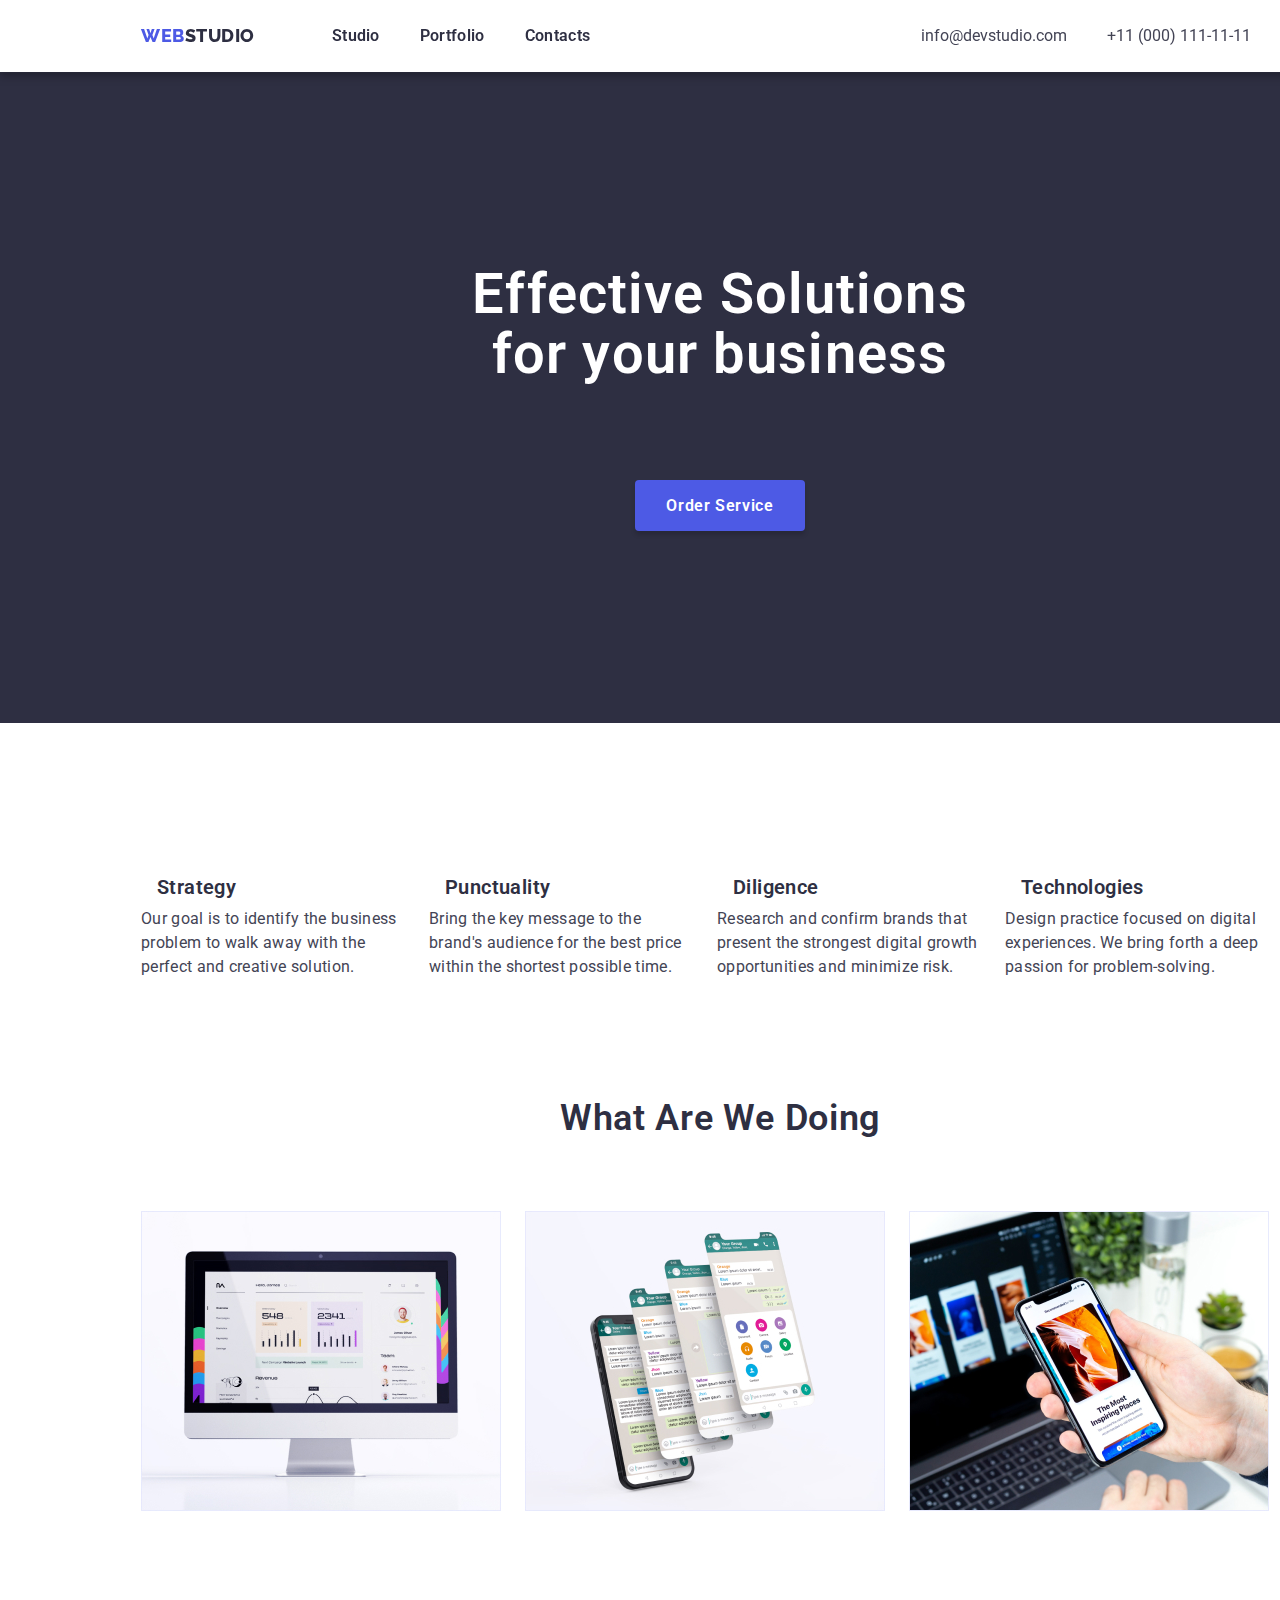
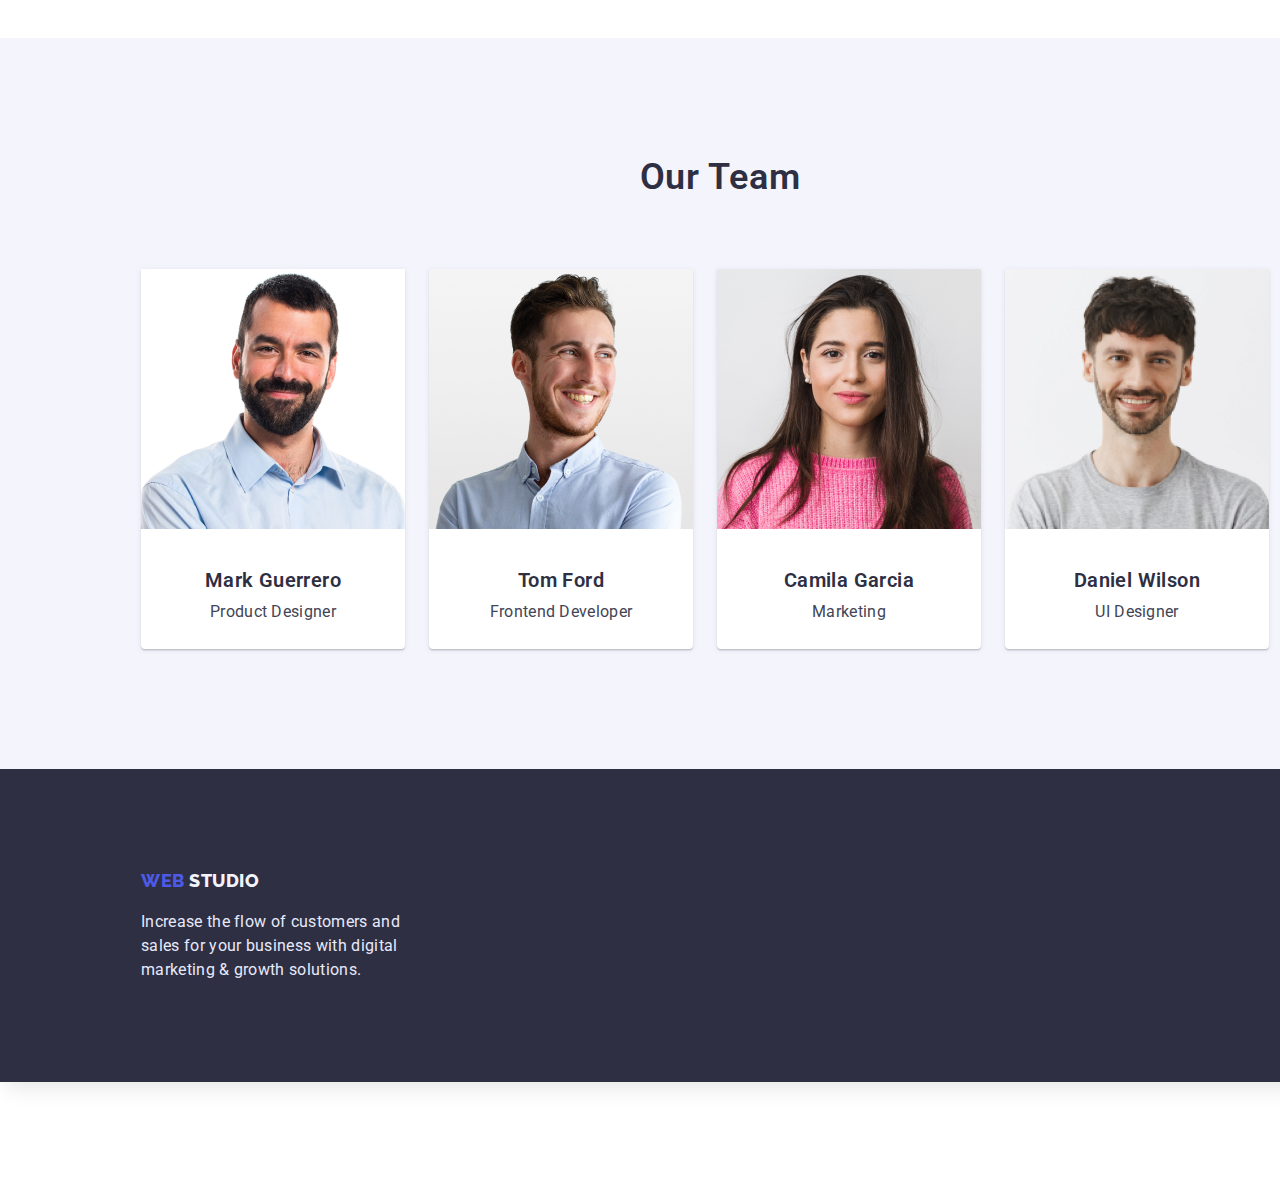
==== index.html @ 0758179d "s - S" ====
<!DOCTYPE html>
<html lang="en">
  <head>
    <meta charset="UTF-8">
    <meta http-equiv="X-UA-Compatible" content="IE=edge">
    <meta name="viewport" content="width=device-width, initial-scale=1.0">
    <title>goit-markup-hw-02</title>
    <link rel="preconnect" href="https://fonts.googleapis.com">
    <link rel="preconnect" href="https://fonts.gstatic.com" crossorigin>
    <link href="https://fonts.googleapis.com/css2?family=Raleway:wght@800&family=Roboto:wght@400;500;700;900&display=swap" rel="stylesheet">
    <link rel="stylesheet" href="https://cdnjs.cloudflare.com/ajax/libs/modern-normalize/1.0.0/modern-normalize.min.css">
    <link rel="stylesheet" href="./css/styles.css">
  </head>
  <body class="body">

   
    <!-- header -->

    <header class="header-main">
      <div class="conteiner main-nav"> 
      <nav class="nav">
        <a href="/" class="logo"><span class="web">WEB</span>STUDIO</a>

        <ul class="site">
          <li class="item"><a href="./index.html" class="link">Studio</a></li>

          <li class="item"><a href="./portfolio.html" class="link">Portfolio</a></li>

          <li class="item"><a href="" class="link">Contacts</a></li>
        </ul>
      </nav>

      <ul class="mail">
        <li class="item"><a href="mailto:" class="address">info@devstudio.com</a></li>

        <li class="item"><a href="tel:" class="address">+11 (000) 111-11-11</a></li>
      </ul>
      </div>
    </header>

      <!-- block hero -->
      
    <main class="main">

      <section class="header-title">
          <h1 class="main header">
            Effective Solutions <br>
            for your business
          </h1>

          <!-- button -->

          <button type="button" class="button primary"><span class="order">Order Service</span> </button>
        
      </section>
      
      <!--description -->
      
      <section class="description">
      <div class="conteiner">
        <!-- hide-title -->
        <h2 class="hide">Hiden title</h2>

        <ul class="description-ul">
          <li class="description-title">
            <h3 class="description-header">Strategy</h3>
            <p class="description-text">
              Our goal is to identify the business problem to walk away with the
              perfect and creative solution.
            </p>
          </li>

          <li class="description-title">
            <h3 class="description-header">Punctuality</h3>
            <p class="description-text">
              Bring the key message to the brand's audience for the best price
              within the shortest possible time.
            </p>
          </li>
          <li class="description-title">
            <h3 class="description-header">Diligence</h3>
            <p class="description-text">
              Research and confirm brands that present the strongest digital
              growth opportunities and minimize risk.
            </p>
          </li>
          <li class="description-title">
            <h3 class="description-header">Technologies</h3>
            <p class="description-text">
              Design practice focused on digital experiences. We bring forth a
              deep passion for problem-solving.
            </p>
          </li>
        </ul>
      </div>
      </section>
      
      <!-- images -->

      <section class="images">
        <div class="conteiner">
        <h2 class="images-header">What Are We Doing</h2>
        <ul class="images-foto">
          <li class="images-first">
            <img src="./images/image1.jpg" alt="computer" width="360">
          </li>

          <li class="images-first">
            <img src="./images/image2.jpg" alt="phone" width="360">
          </li>

          <li class="images-first">
            <img src="./images/image3.jpg" alt="phone in hand" width="360">
          </li>
        </ul>
      </div>
      </section>

      <!-- our team -->

      <section class="team">
        <div class="conteiner">
        <h2 class="team-header">Our Team</h2>
        <ul class="team-name">
          <li class="team-foto">
            
              <img src="./images/img.png" class="foto" alt="bearded man" width="264">

                <h3 class="team-header-name">Mark Guerrero</h3> 
                <p class="team-text-name">Product Designer</p>
          </li>

          <li class="team-foto">
            
            <img src="./images/img(1).png" class="foto" alt="smile man" width="264">

                <h3 class="team-header-name">Tom Ford </h3>
                <p class="team-text-name">Frontend Developer</p>
              
           </li>

          <li class="team-foto">
            
              <img src="./images/img(3)3.png" class="foto" alt="woman" width="264">
              
                <h3 class="team-header-name"> Camila Garcia </h3>
                <p class="team-text-name">Marketing</p>
              
          </li>

          <li class="team-foto">
            
              <img src="./images/img(2)4.png" class="foto" alt="unshaven man" width="264">
              
               <h3 class="team-header-name">Daniel Wilson</h3> 
                <p class="team-text-name">UI Designer</p> 
              
          </li>
        </ul>
      </div>
      </section>

    </main>

    <!-- footer -->

    <footer class="footer">
      <div class="conteiner">
      <div class="footerlogo">
      <a href="./index.html" class="logo"><span class="web">WEB</span> <span class="footer studio">STUDIO</span> </a>
      </div><p class="footer text">
        Increase the flow of customers and sales for your business with digital
        marketing &#38; growth solutions.
      </p>
    </div>
    </footer>
  </body>
</html>
---- css/styles.css ----
/* root */

:root {
    --primary-text-color:#434455;
    --title-text-color:#2E2F42;
    --second-text-color:#FFFFFF;
    --accent-color:#4D5AE5;
    --head-background-color:#E5E5E5;
    --other-background-color: #F4F4FD;}


html {box-sizing: border-box;}   

*, 
*::before, 
*::after {box-sizing: inherit;}

/* conteiner */
.conteiner {margin-left: auto;
            margin-right: auto;
            width: 1158px;}
/* body */

body {color:var(--primary-text-color);
      background-color:var(--second-text-color);
      font-family: 'Roboto', sans-serif; 
      font-style: normal;
      font-weight: 400;
      font-size: 16px;
      line-height: 24px;
      line-height: 1,5;

      margin: auto;
      position: relative;
      width: 1440px;

      box-shadow: 6px 6px 20px rgba(0, 0, 0, 0.1);
      justify-content: center;}

ul {list-style-type: none;
    padding: 0;
    margin: 0;}

/* header */
 
.header-main {border-width: 0, 0, 5px, 0;
              background: #FFFFFF;
              box-shadow: 0px 2px 1px rgba(46, 47, 66, 0.08),
              0px 1px 1px rgba(46, 47, 66, 0.16),
              0px 1px 6px rgba(46, 47, 66, 0.08);
              filter: drop-shadow(0px 4px 4px rgba(0, 0, 0, 0.25));}

.web {align-items: center;
      letter-spacing: 0.03em;
      text-transform: uppercase;    
      color:var(--accent-color);}
 .logo {font-family:'Raleway';
        font-style: normal;
        font-weight: 800;
        font-size: 18px;
        line-height: 24px;
        align-items: center;
        letter-spacing: 0.03em;
        text-transform: uppercase;
        text-decoration: none;
        color: var(--title-text-color);
       
        margin-top: 24px;
        margin-bottom: 24px;
        margin-right: 77px;}

.main-nav {display: flex;}

.nav {display: flex;
      margin-right: 331px;}

.site {display: flex;}

.site .item + .item {margin-left: 40px;}

.mail {display: flex;}

.mail .item + .item {margin-left: 40px;}

.mail .address {display: block;
                margin-top: 24px;
                margin-bottom: 24px;}

.nav .site .link {display: block;
                  margin-top: 24px;
                  margin-bottom: 24px;
                  font-weight: 600;
                  line-height: 24px;
                  color:var(--title-text-color);    
                  align-items: center;
                  letter-spacing: 0.02em;                  
                  text-decoration: none;}

.work {text-decoration: none;}

.nav .site .link:hover, .nav .site .link:focus {color:var(--accent-color);}  

.mail .address, .ul .style {color:var(--primary-text-color);
                            text-decoration: none;} 

.mail .address:hover  {color:var(--accent-color);}  

.mail .address:focus  {color:var(--accent-color);}    

/* block hero */

.header-title {background:var(--title-text-color);
               text-align: center; 
               margin-bottom: 120px;}

.main.header {margin-top: 0;
              margin-bottom: 48px;
              font-weight: 600;
              font-size: 56px;
              line-height: 60px;    
              letter-spacing: 0.02em;
              color:var(--second-text-color);
              padding-top: 192px;
              padding-bottom: 48px;}    


/* button */
 
button {color:var(--second-text-color); 
        background:var(--accent-color);    
        padding-left: 16px 32px;    
        font-weight: 600;
        line-height: 1.1;
        align-items: center; 
        letter-spacing: 0.04em;

        order: 0;
        flex-grow: 0;
        box-shadow: 0px 4px 4px rgba(0, 0, 0, 0.15);
        border-radius: 4px;
        border: 1px solid transparent;

        width: 170px;
        height: 51px;
        cursor: pointer;}

.button.primary {margin-bottom: 192px;}
 
.button.all {padding: 8px 16px;
             width: 69px;
             height: 48px;}

.button.web {padding: 8px 16px;
             width: 116px;
             height: 48px;}

.button.app {padding: 8px 16px;
             width: 78px;
             height: 48px;} 
        
.button.desing {padding: 8px 16px;
                width: 101px;
                height: 48px;} 
        
.button.marketing {padding: 8px 16px;
                   width: 126px;
                   height: 48px;}         

.button.primary {color: var(--second-text-color);background-color: var(--accent-color);}  

.button.secondary {color: var(--accent-color);background-color: var(--other-background-color);}

.button.primary:hover {background-color: var(--second-text-color); color: var(--accent-color);}  

.button.primary:focus {background-color: var(--second-text-color); color: var(--accent-color);}

.button.secondary:hover {color: var(--second-text-color); background-color: var(--accent-color); }

.button.secondary:focus {color: var(--second-text-color); background-color: var(--accent-color);  }   

.btn-list {display: flex; align-items: center; justify-content: center;}

.btn-list  {margin-top: 96px;
            margin-bottom: 72px;}

.btn-list .btn + .btn {margin-left: 24px;}

/* description */

.description-ul {margin-bottom: 120px;
                 display: flex;}  

.description-ul .description-title + .description-title {margin-left: 24px;} 

.description-title {width: 264px;}   

.description-header {font-weight: 600;
                     font-size: 20px;
                     line-height: 1.2;
                     letter-spacing: 0.02em;
                     color:var(--title-text-color);
                     margin-top: 32px;
                     margin-bottom: 8px;
                     margin-left: 16px;}

.style {margin-left: 16px;}                     

.description-text {color:var(--primary-text-color);
                   letter-spacing: 0.02em;
                   margin-top: 0;
                   margin-bottom: 0;}   
                 
/* images */

.images-header {font-weight: 600;
                font-size: 36px;
                line-height: 1.1;    
                letter-spacing: 0.02em;
                text-transform: capitalize;
                color:var(--title-text-color);
                text-align: center;

                margin-top: 0;
                margin-bottom: 72px;}

.images-foto {display: flex;
              margin-top: 0;
              margin-bottom: 120px;}

.images-foto .images-first + .images-first {margin-left: 24px;}

.work-images  {margin-top: 0;
               margin-bottom: 120px;
               display: flex;
               flex-wrap: wrap;}  

.list {background: #FFFFFF;
       border-bottom: 0.5px solid #F4F4FD;
       box-shadow:0px 2px 1px rgba(46, 47, 66, 0.08);

       margin-right: 24px;
       margin-bottom: 48px;
       width: 360px;}
        
/* our team */

.team {background:var(--other-background-color);}

.team-name {display: flex;}
          
.team-name .team-foto + .team-foto {margin-left: 24px;} 

.team-header {font-weight: 600;
              font-size: 36px;
              line-height: 1.1;    
              letter-spacing: 0.02em;
              text-transform: capitalize;
              color: var(--title-text-color);
              text-align: center;

              margin-top: 0;
              margin-bottom: 72px;
              padding-top: 120px;}

.team-foto {background: #FFFFFF;
            box-shadow: 0px 1px 6px rgba(46, 47, 66, 0.08), 
            0px 1px 1px rgba(46, 47, 66, 0.16), 
            0px 2px 1px rgba(46, 47, 66, 0.08);
            border-radius: 0px 0px 4px 4px;

            width: 264px;
            height: 380px;
            margin-bottom: 120px;}
        
.foto {margin-top: 0;
       margin-bottom: 32px;}    

.team-header-name {font-weight: 600;
                   font-size: 20px;  
                   letter-spacing: 0.02em;  
                   color:var(--title-text-color);
                   text-align: center;

                   margin-top: 0;
                   margin-bottom: 8px;}  
    
.team-text-name {color:var(--primary-text-color);
                 letter-spacing: 0.02em;
                 text-align: center;

                 margin-top: 0;
                 margin-bottom: 152px;}    

.description-header:hover, .description-header:focus {color: var(--accent-color);}

.style:hover, .style:focus {color: var(--accent-color);}                 

/* footer */

.footer {background: var(--title-text-color);}

.footer.studio {color: var(--other-background-color);}

.footer.text {color: #E7E9FC;
              letter-spacing: 0.02em;

              margin-top: 0;
              margin-bottom: 100px;
              padding-bottom: 100px;
              width: 264px;}

.footerlogo {padding-top: 100px;
             margin-bottom: 16px;}          

/* hiden title */

.hide {display: none;
       transition: all ease 0.8s;}
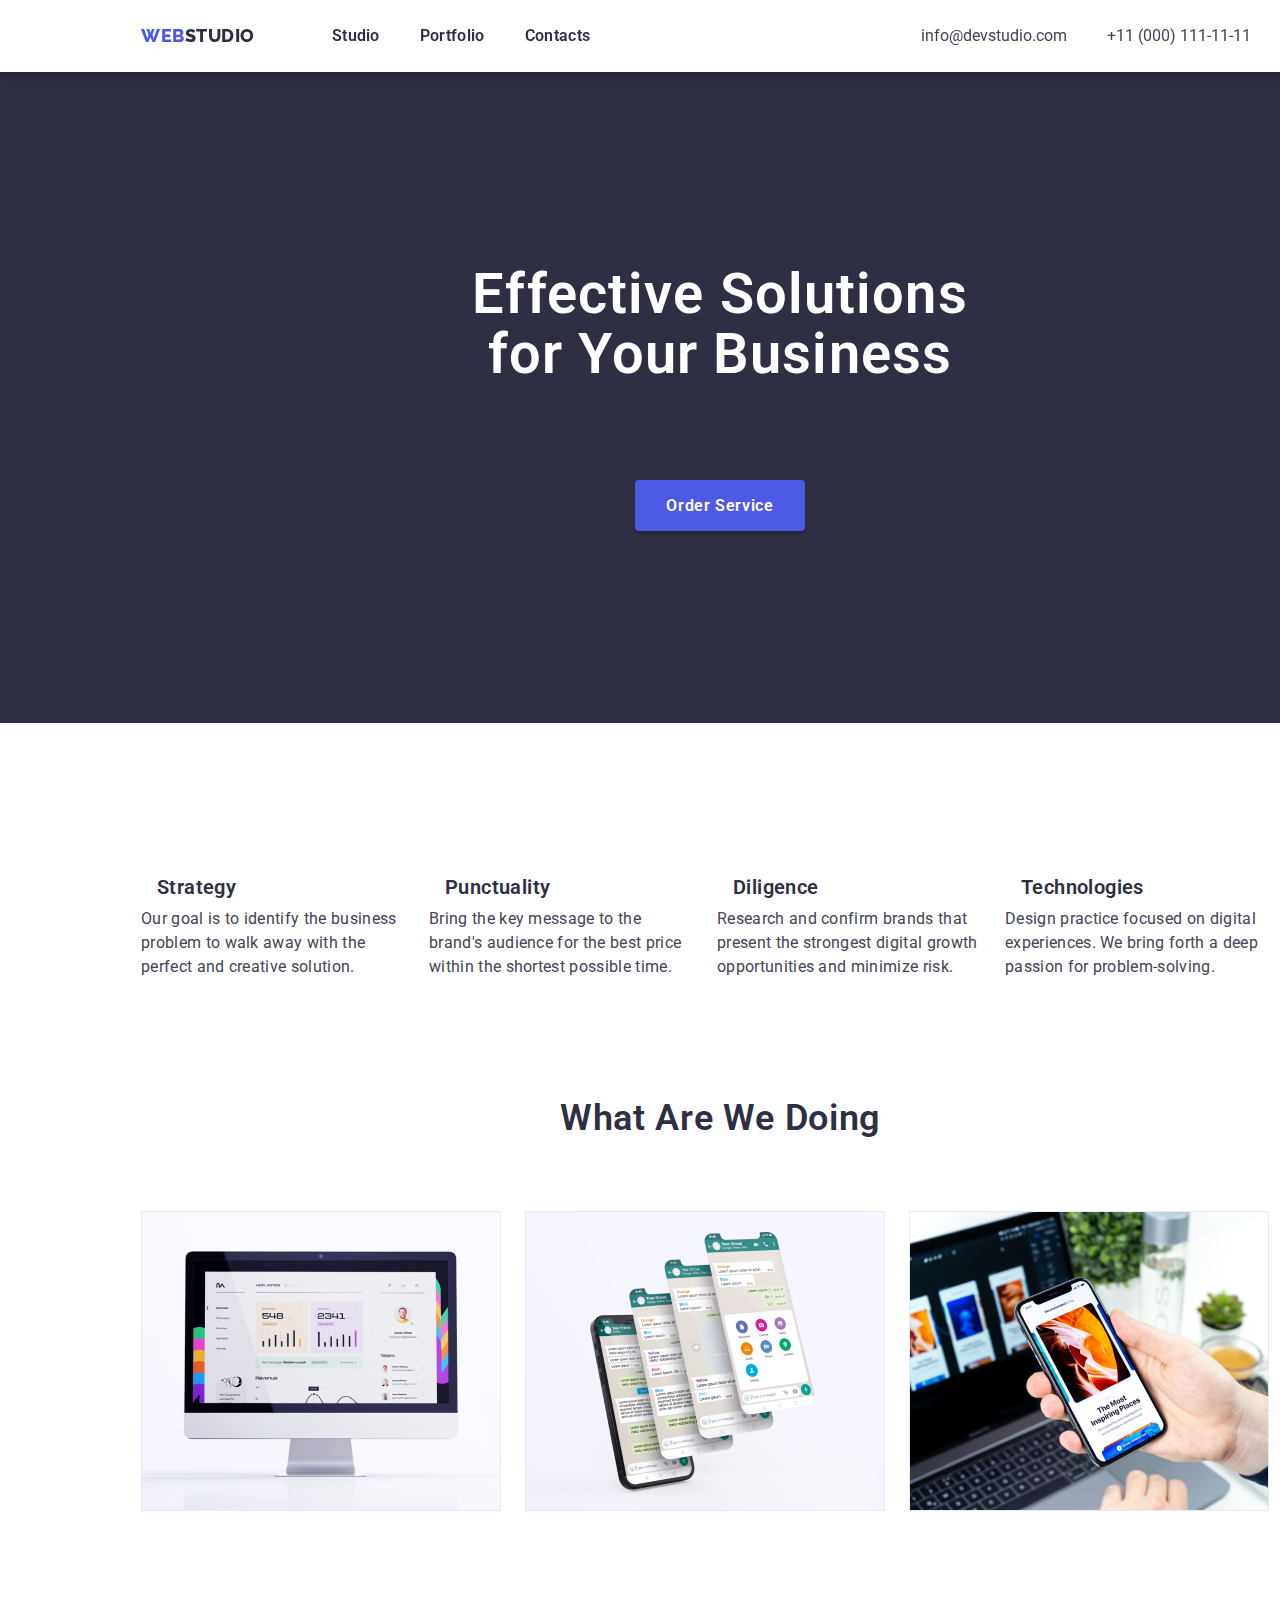
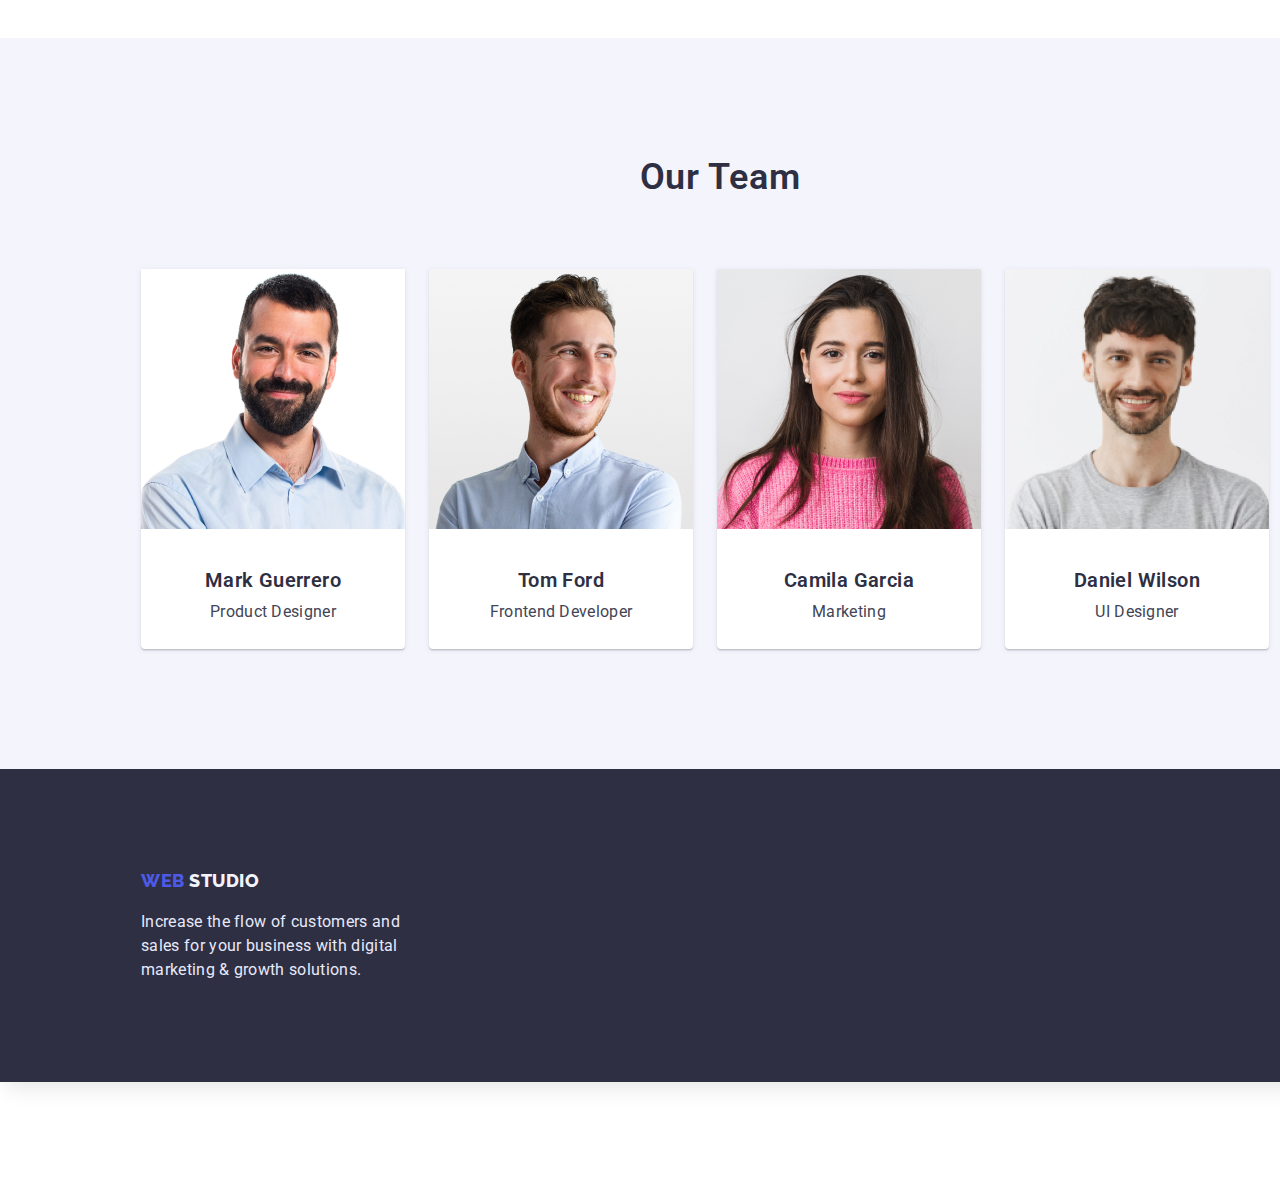
==== commit d7322596: "y - Y b - B" ====
--- a/index.html
+++ b/index.html
@@ -45,7 +45,7 @@
       <section class="header-title">
           <h1 class="main header">
             Effective Solutions <br>
-            for your business
+            for Your Business
           </h1>
 
           <!-- button -->
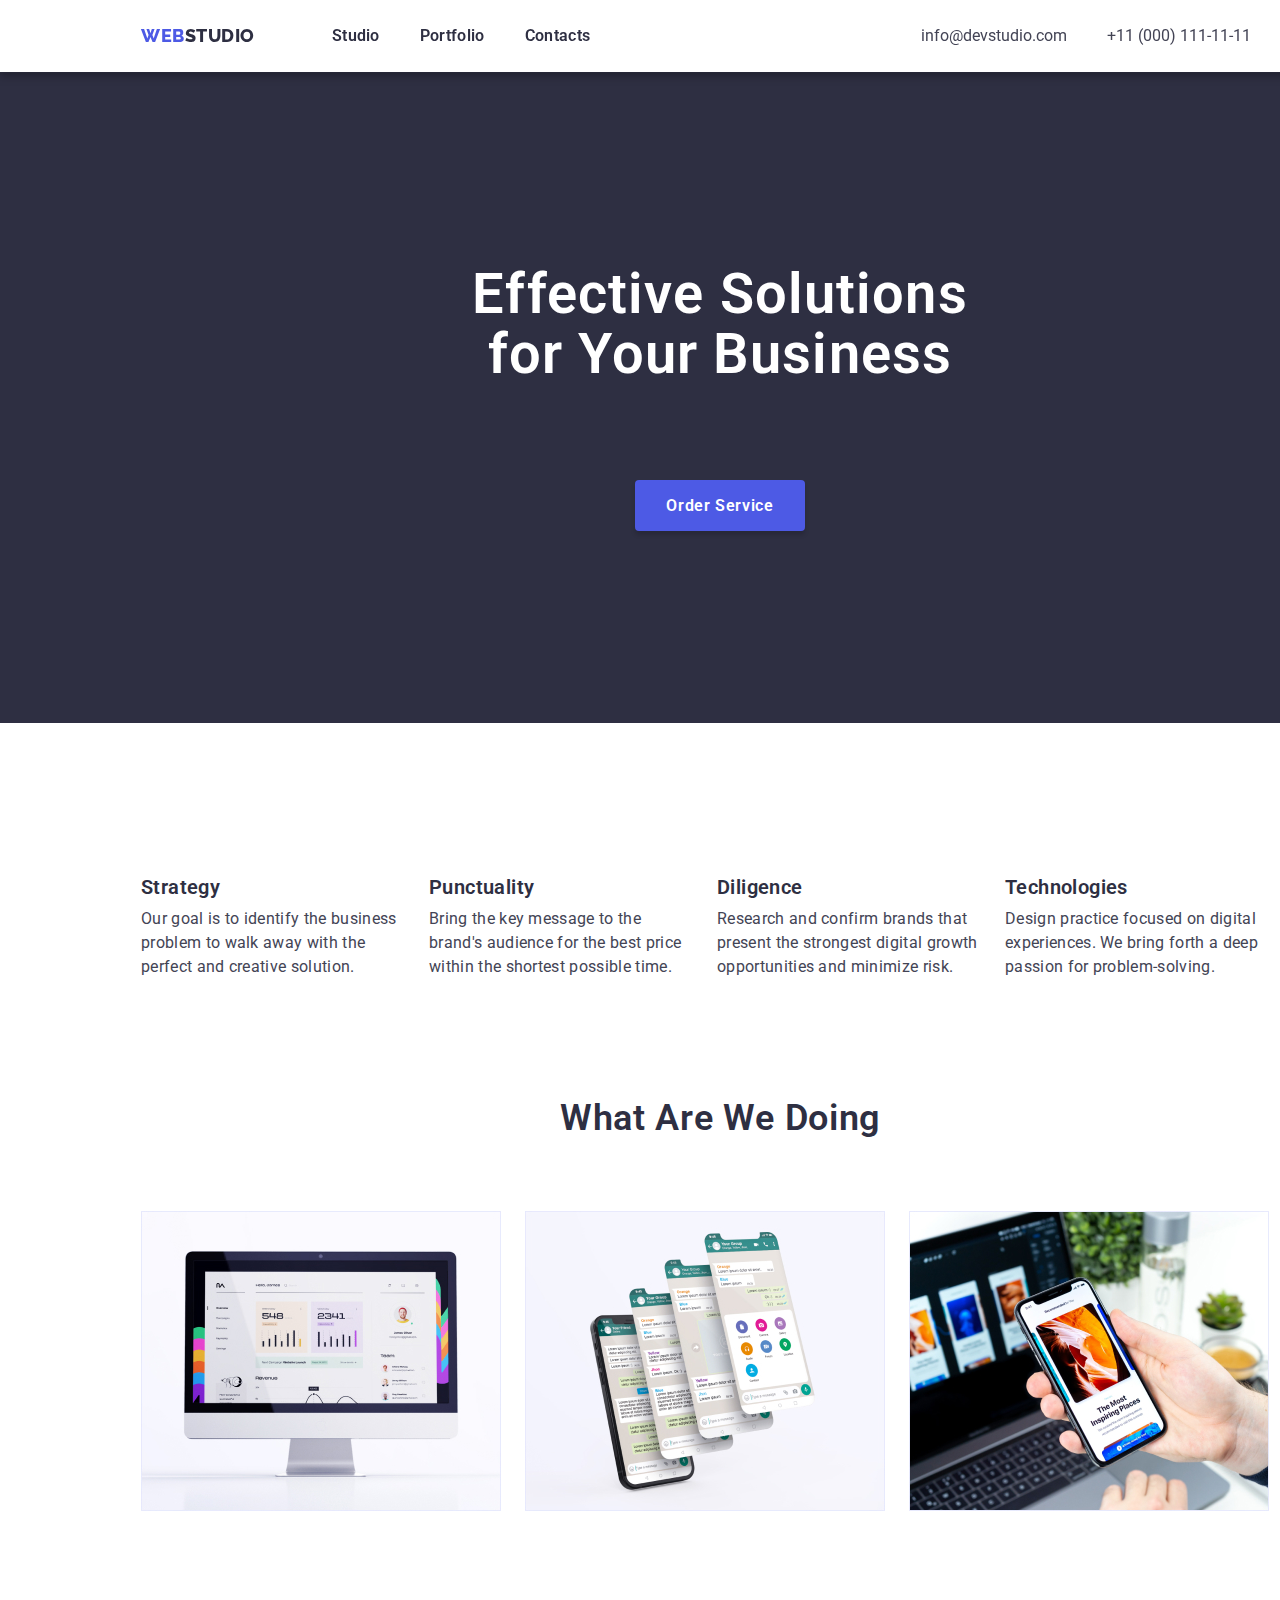
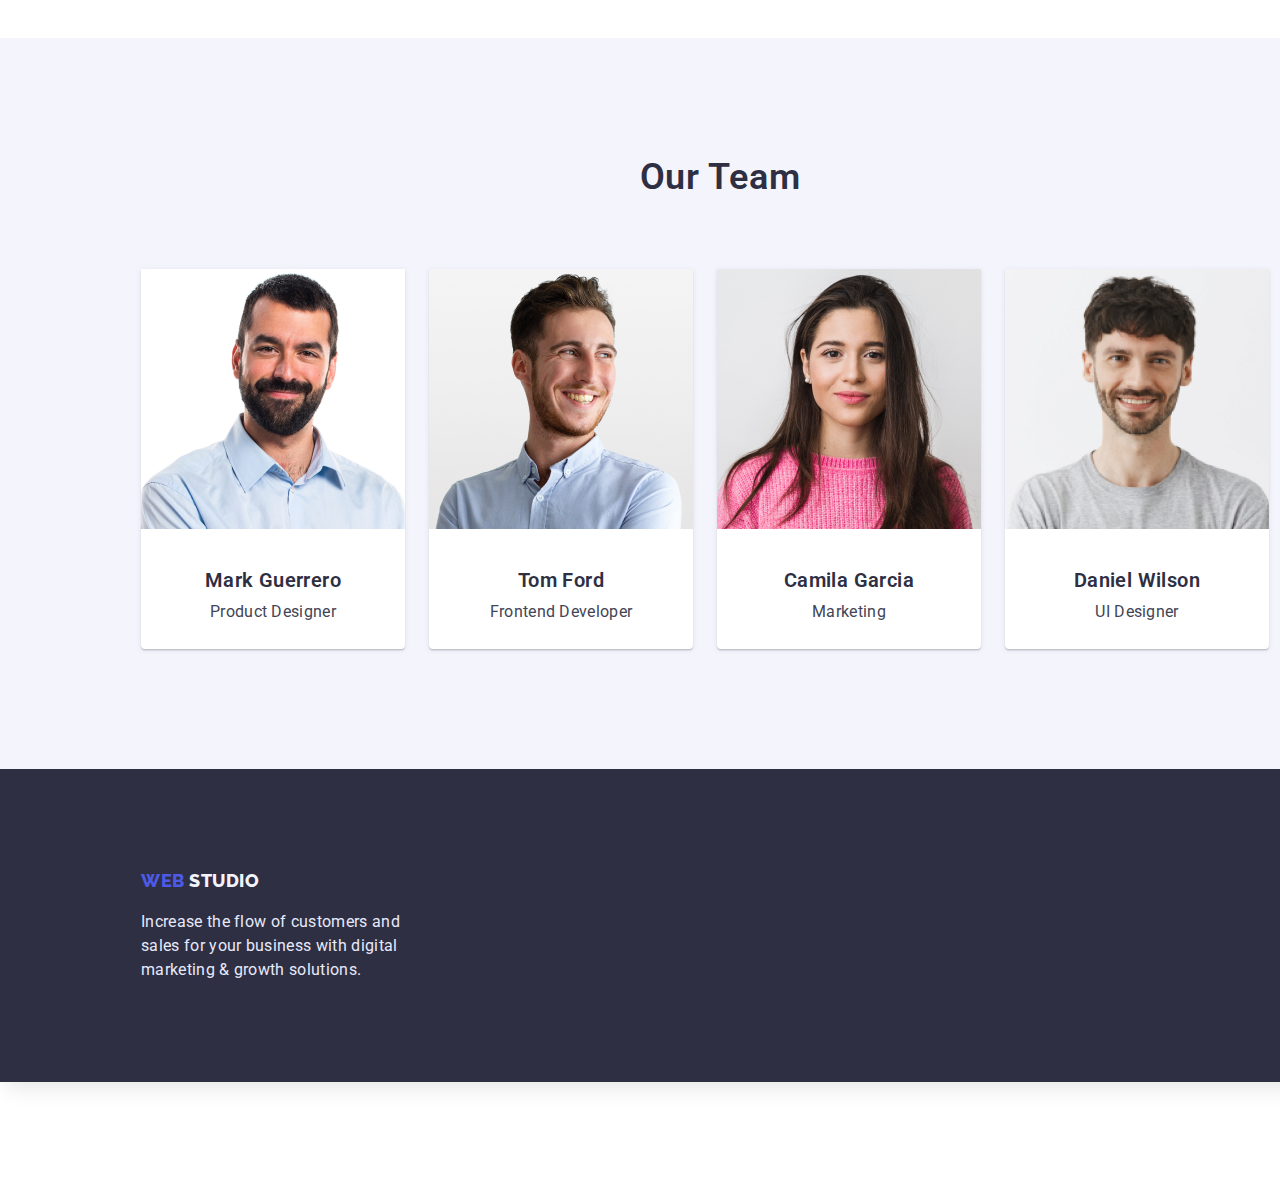
==== commit cc2bcd02: "web - link on index" ====
--- a/index.html
+++ b/index.html
@@ -19,7 +19,7 @@
     <header class="header-main">
       <div class="conteiner main-nav"> 
       <nav class="nav">
-        <a href="/" class="logo"><span class="web">WEB</span>STUDIO</a>
+        <a href="./index.html" class="logo"><span class="web">WEB</span>STUDIO</a>
 
         <ul class="site">
           <li class="item"><a href="./index.html" class="link">Studio</a></li>
--- a/css/styles.css
+++ b/css/styles.css
@@ -200,10 +200,25 @@
                      letter-spacing: 0.02em;
                      color:var(--title-text-color);
                      margin-top: 32px;
-                     margin-bottom: 8px;
-                     margin-left: 16px;}
-
-.style {margin-left: 16px;}                     
+                     margin-bottom: 8px;}
+
+.description-app  {font-weight: 600;
+                   font-size: 20px;
+                   line-height: 1.2;
+                   letter-spacing: 0.02em;
+                   color:var(--title-text-color);
+                   margin-top: 32px;
+                   margin-bottom: 8px;
+                   margin-left: 16px;}               
+
+.style {font-family: 'Roboto';
+        font-style: normal;
+        font-weight: 400;
+        font-size: 16px;
+        line-height: 24px;
+        letter-spacing: 0.02em;
+        color: #434455;
+        margin-left: 16px;}                     
 
 .description-text {color:var(--primary-text-color);
                    letter-spacing: 0.02em;
@@ -293,6 +308,8 @@
 
 .description-header:hover, .description-header:focus {color: var(--accent-color);}
 
+.description-app:hover, .description-app:focus {color: var(--accent-color);}
+
 .style:hover, .style:focus {color: var(--accent-color);}                 
 
 /* footer */
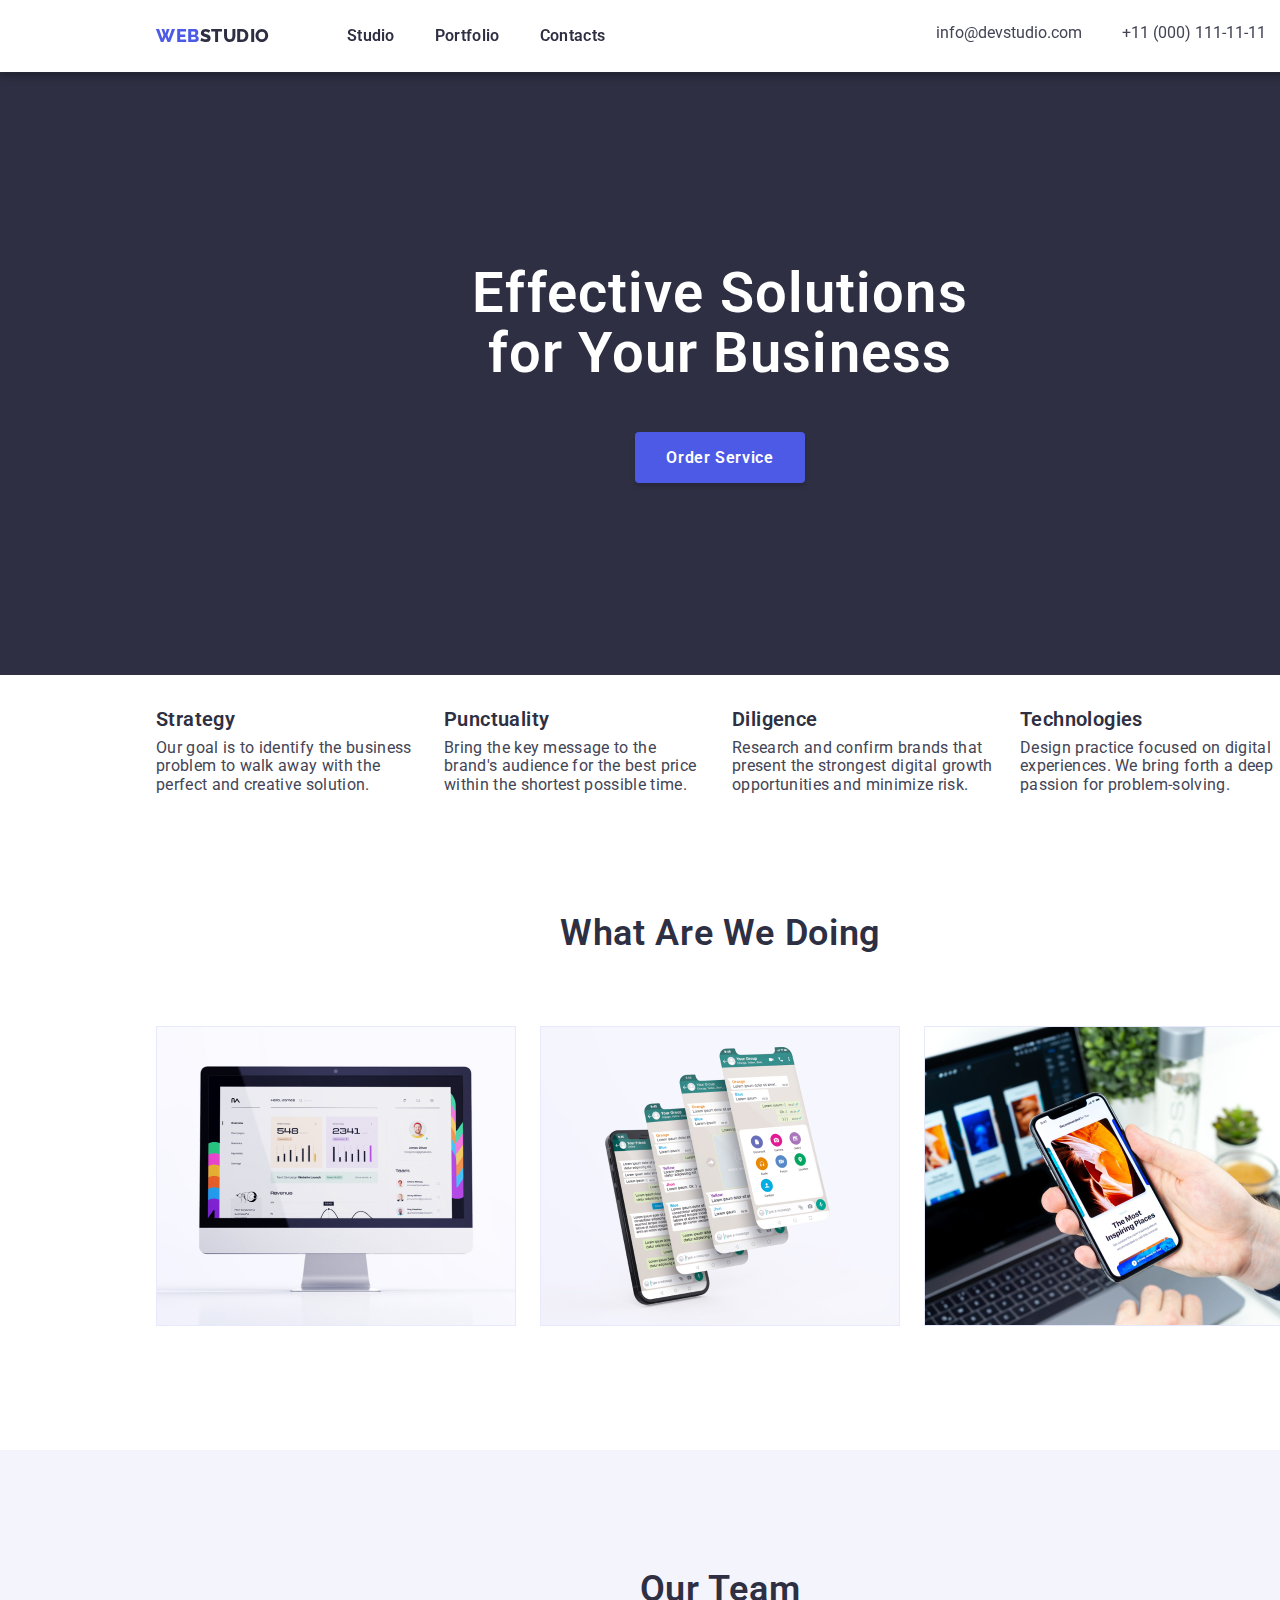
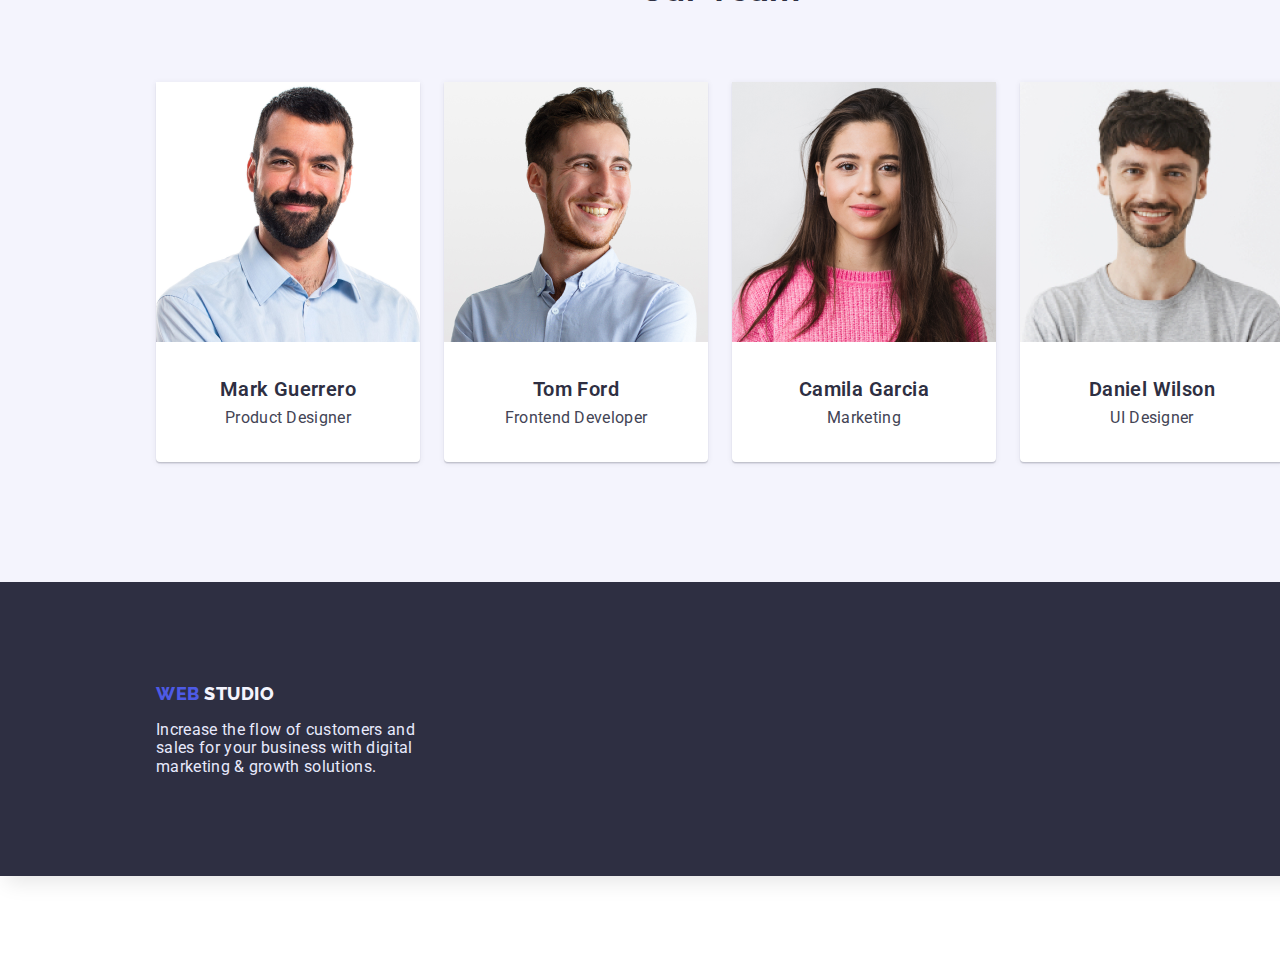
==== commit 8b458367: "Update block hero" ====
--- a/index.html
+++ b/index.html
@@ -43,10 +43,7 @@
     <main class="main">
 
       <section class="header-title">
-          <h1 class="main header">
-            Effective Solutions <br>
-            for Your Business
-          </h1>
+          <h1 class="main header">Effective Solutions for Your Business</h1>
 
           <!-- button -->
 
--- a/css/styles.css
+++ b/css/styles.css
@@ -15,10 +15,18 @@
 *::before, 
 *::after {box-sizing: inherit;}
 
+h1, h2, h3, h4, h5, h6, p {margin: 0;}
+
+ul {list-style-type: none;
+    padding: 0;
+    margin: 0;}
+
 /* conteiner */
-.conteiner {margin-left: auto;
-            margin-right: auto;
-            width: 1158px;}
+
+.conteiner {width: 1158px;
+            margin: 0 auto;
+            padding-left: 15px;
+            padding-right: 15px;}
 /* body */
 
 body {color:var(--primary-text-color);
@@ -27,7 +35,6 @@
       font-style: normal;
       font-weight: 400;
       font-size: 16px;
-      line-height: 24px;
       line-height: 1,5;
 
       margin: auto;
@@ -36,10 +43,6 @@
 
       box-shadow: 6px 6px 20px rgba(0, 0, 0, 0.1);
       justify-content: center;}
-
-ul {list-style-type: none;
-    padding: 0;
-    margin: 0;}
 
 /* header */
  
@@ -54,19 +57,19 @@
       letter-spacing: 0.03em;
       text-transform: uppercase;    
       color:var(--accent-color);}
- .logo {font-family:'Raleway';
-        font-style: normal;
+
+ .logo {font-family: 'Raleway' ;
         font-weight: 800;
         font-size: 18px;
-        line-height: 24px;
+        line-height: 1.3;
         align-items: center;
         letter-spacing: 0.03em;
         text-transform: uppercase;
         text-decoration: none;
         color: var(--title-text-color);
        
-        margin-top: 24px;
-        margin-bottom: 24px;
+        padding-top: 24px;
+        padding-bottom: 24px;
         margin-right: 77px;}
 
 .main-nav {display: flex;}
@@ -83,14 +86,14 @@
 .mail .item + .item {margin-left: 40px;}
 
 .mail .address {display: block;
-                margin-top: 24px;
-                margin-bottom: 24px;}
+                padding-top: 24px;
+                padding-bottom: 24px;}
 
 .nav .site .link {display: block;
-                  margin-top: 24px;
-                  margin-bottom: 24px;
+                  padding-top: 24px;
+                  padding-bottom: 24px;
                   font-weight: 600;
-                  line-height: 24px;
+                  line-height: 1.5;
                   color:var(--title-text-color);    
                   align-items: center;
                   letter-spacing: 0.02em;                  
@@ -111,22 +114,25 @@
 
 .header-title {background:var(--title-text-color);
                text-align: center; 
-               margin-bottom: 120px;}
+               padding-top: 192px;
+               padding-bottom: 192px;}
 
 .main.header {margin-top: 0;
               margin-bottom: 48px;
+              margin-right: auto;
+              margin-left: auto;
               font-weight: 600;
               font-size: 56px;
-              line-height: 60px;    
+              line-height: 1.07;    
               letter-spacing: 0.02em;
+              align-self: center;
               color:var(--second-text-color);
-              padding-top: 192px;
-              padding-bottom: 48px;}    
+              width: 500px;}    
 
 
 /* button */
- 
-button {color:var(--second-text-color); 
+
+.button {color:var(--second-text-color); 
         background:var(--accent-color);    
         padding-left: 16px 32px;    
         font-weight: 600;
@@ -142,10 +148,10 @@
 
         width: 170px;
         height: 51px;
-        cursor: pointer;}
-
-.button.primary {margin-bottom: 192px;}
- 
+        cursor: pointer;} 
+
+.button .primary {margin-bottom: 192px;}
+
 .button.all {padding: 8px 16px;
              width: 69px;
              height: 48px;}
@@ -211,11 +217,7 @@
                    margin-bottom: 8px;
                    margin-left: 16px;}               
 
-.style {font-family: 'Roboto';
-        font-style: normal;
-        font-weight: 400;
-        font-size: 16px;
-        line-height: 24px;
+.style {line-height: 1.5;
         letter-spacing: 0.02em;
         color: #434455;
         margin-left: 16px;}                     
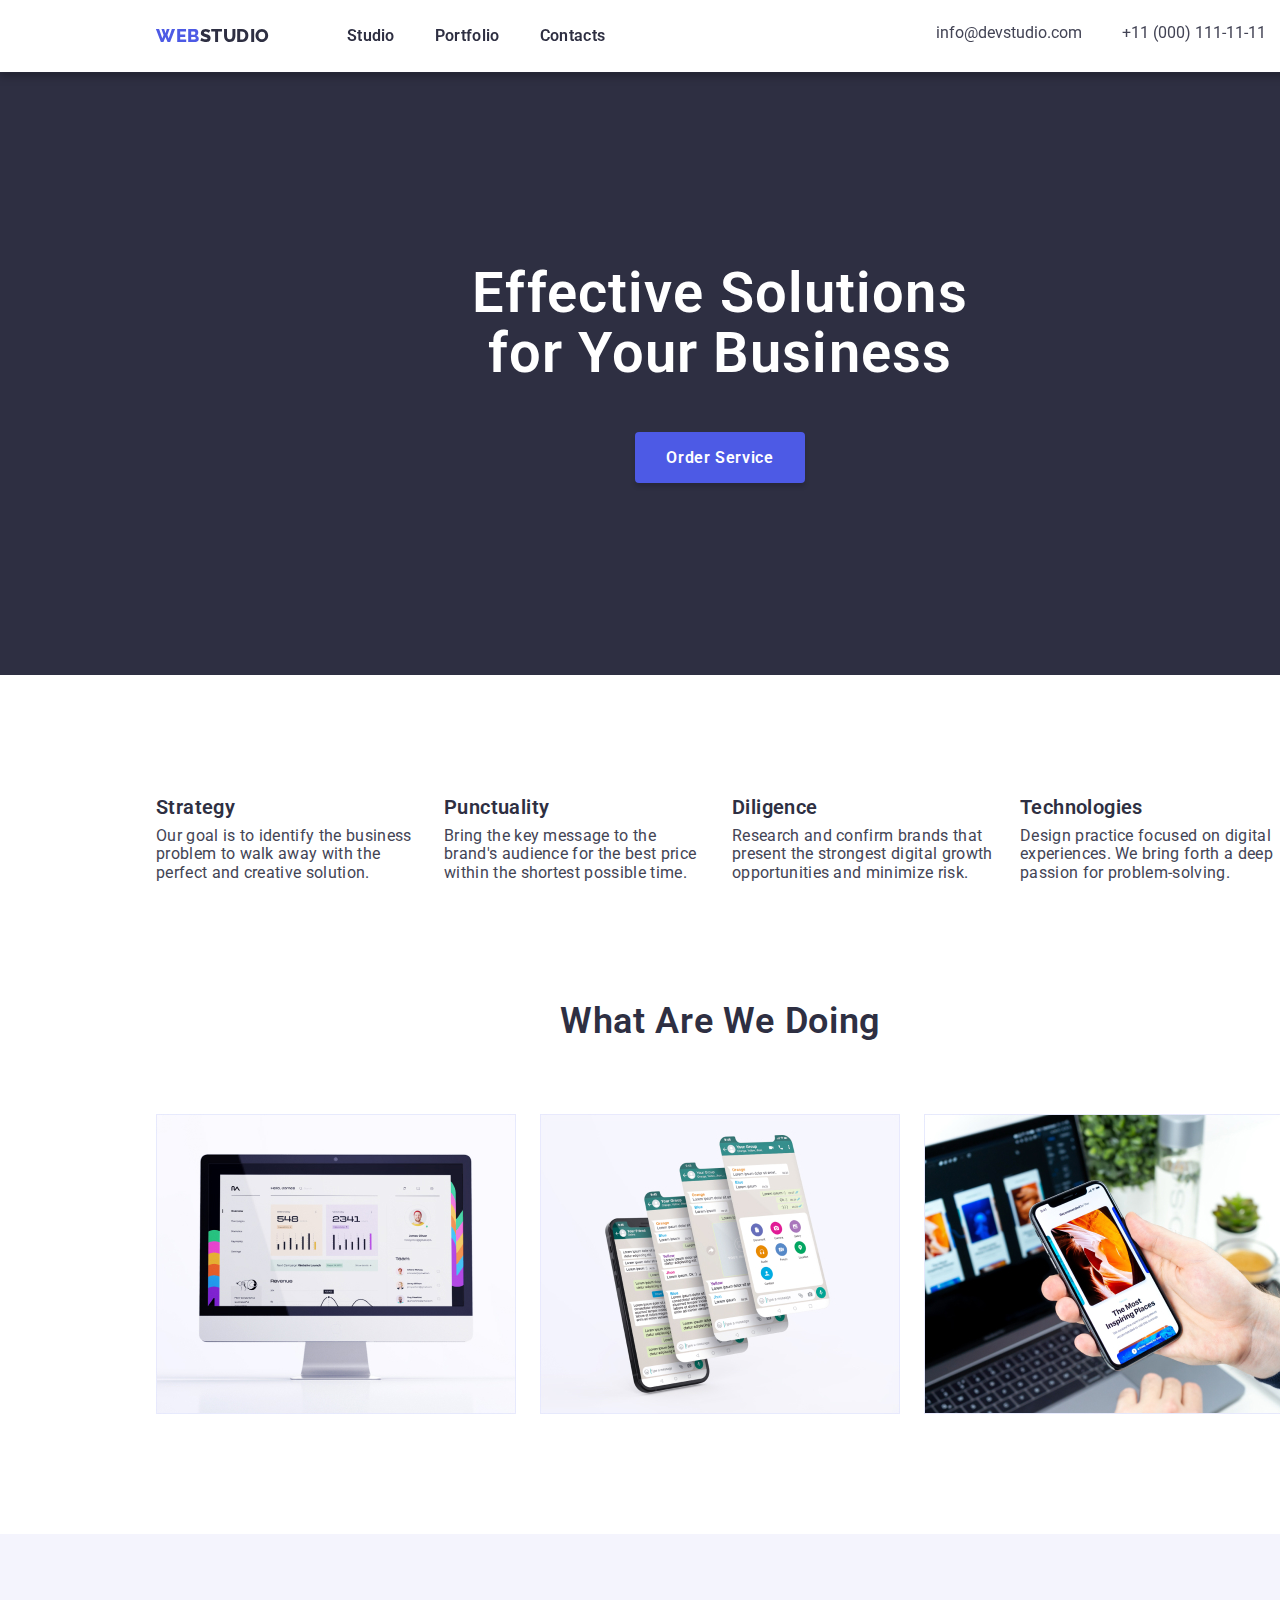
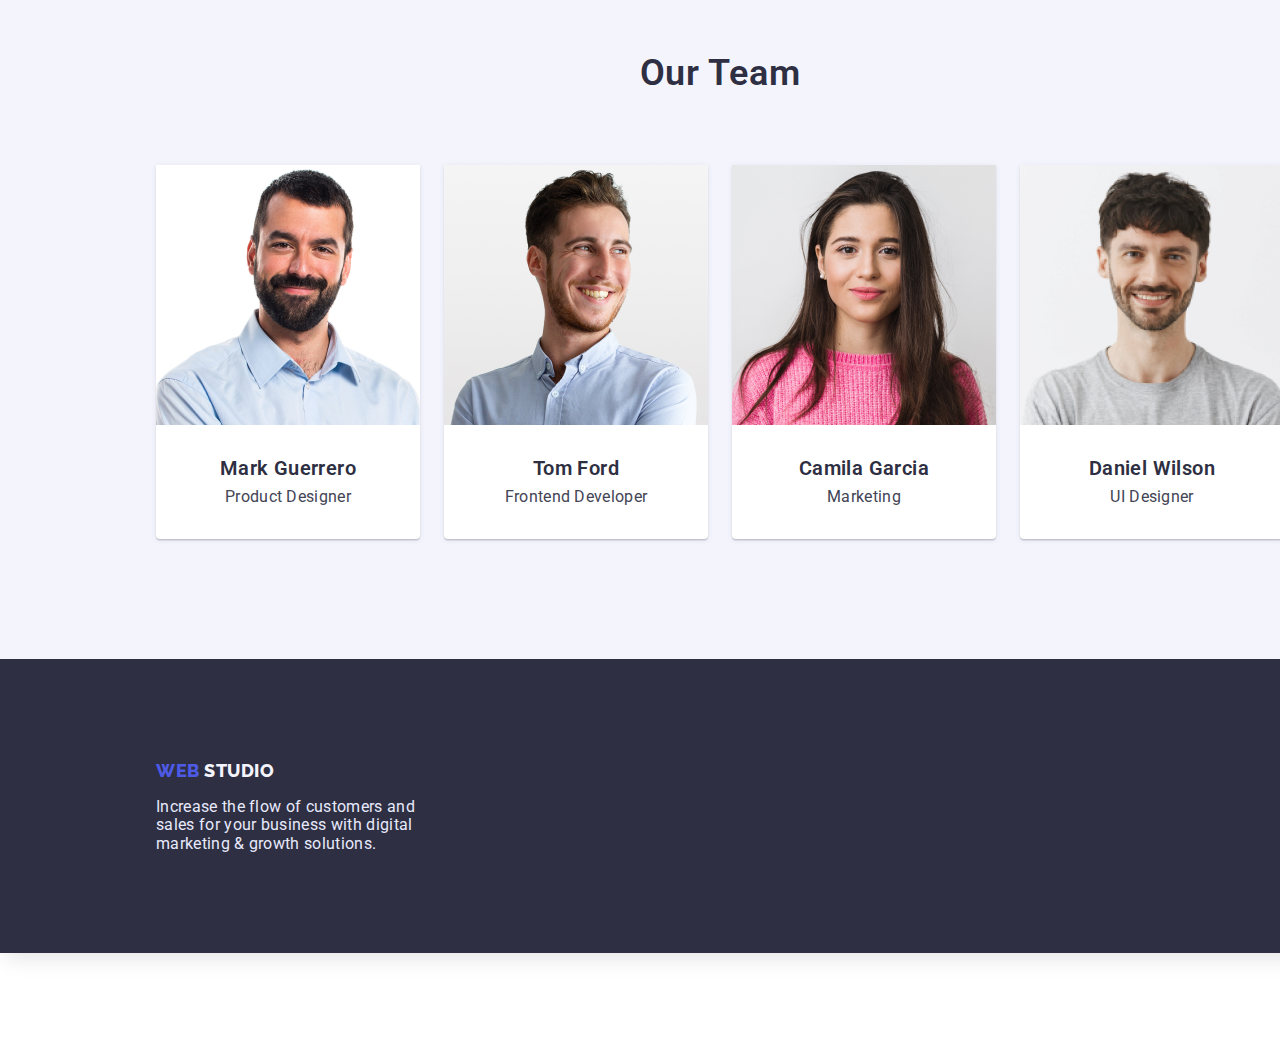
==== commit ea1844e0: "update margin/padding" ====
--- a/index.html
+++ b/index.html
@@ -99,15 +99,15 @@
         <h2 class="images-header">What Are We Doing</h2>
         <ul class="images-foto">
           <li class="images-first">
-            <img src="./images/image1.jpg" alt="computer" width="360">
+            <img class="image" src="./images/image1.jpg" alt="computer" width="360">
           </li>
 
           <li class="images-first">
-            <img src="./images/image2.jpg" alt="phone" width="360">
+            <img class="image" src="./images/image2.jpg" alt="phone" width="360">
           </li>
 
           <li class="images-first">
-            <img src="./images/image3.jpg" alt="phone in hand" width="360">
+            <img class="image" src="./images/image3.jpg" alt="phone in hand" width="360">
           </li>
         </ul>
       </div>
--- a/css/styles.css
+++ b/css/styles.css
@@ -117,15 +117,14 @@
                padding-top: 192px;
                padding-bottom: 192px;}
 
-.main.header {margin-top: 0;
-              margin-bottom: 48px;
+.main.header {padding-bottom: 48px;
+              align-self: center; 
               margin-right: auto;
               margin-left: auto;
               font-weight: 600;
               font-size: 56px;
               line-height: 1.07;    
               letter-spacing: 0.02em;
-              align-self: center;
               color:var(--second-text-color);
               width: 500px;}    
 
@@ -150,7 +149,6 @@
         height: 51px;
         cursor: pointer;} 
 
-.button .primary {margin-bottom: 192px;}
 
 .button.all {padding: 8px 16px;
              width: 69px;
@@ -193,8 +191,10 @@
 
 /* description */
 
-.description-ul {margin-bottom: 120px;
-                 display: flex;}  
+.description {padding-top: 120px;
+              padding-bottom: 120px;}
+
+.description-ul {display: flex;}  
 
 .description-ul .description-title + .description-title {margin-left: 24px;} 
 
@@ -205,8 +205,7 @@
                      line-height: 1.2;
                      letter-spacing: 0.02em;
                      color:var(--title-text-color);
-                     margin-top: 32px;
-                     margin-bottom: 8px;}
+                     padding-bottom: 8px;}
 
 .description-app  {font-weight: 600;
                    font-size: 20px;
@@ -223,11 +222,15 @@
         margin-left: 16px;}                     
 
 .description-text {color:var(--primary-text-color);
-                   letter-spacing: 0.02em;
-                   margin-top: 0;
-                   margin-bottom: 0;}   
+                   letter-spacing: 0.02em;}   
                  
 /* images */
+
+.image {display: block;
+       max-width: 100%;
+       height: auto;}
+
+.images {padding-bottom: 120px;}       
 
 .images-header {font-weight: 600;
                 font-size: 36px;
@@ -240,9 +243,7 @@
                 margin-top: 0;
                 margin-bottom: 72px;}
 
-.images-foto {display: flex;
-              margin-top: 0;
-              margin-bottom: 120px;}
+.images-foto {display: flex;}
 
 .images-foto .images-first + .images-first {margin-left: 24px;}
 
@@ -261,7 +262,9 @@
         
 /* our team */
 
-.team {background:var(--other-background-color);}
+.team {background:var(--other-background-color);
+       padding-bottom: 120px;
+       padding-top: 120px;}
 
 .team-name {display: flex;}
           
@@ -274,41 +277,33 @@
               text-transform: capitalize;
               color: var(--title-text-color);
               text-align: center;
-
               margin-top: 0;
-              margin-bottom: 72px;
-              padding-top: 120px;}
+              padding-bottom: 72px;}
 
 .team-foto {background: #FFFFFF;
             box-shadow: 0px 1px 6px rgba(46, 47, 66, 0.08), 
             0px 1px 1px rgba(46, 47, 66, 0.16), 
             0px 2px 1px rgba(46, 47, 66, 0.08);
             border-radius: 0px 0px 4px 4px;
-
-            width: 264px;
-            height: 380px;
-            margin-bottom: 120px;}
+            width: 264px;}
         
-.foto {margin-top: 0;
-       margin-bottom: 32px;}    
+.foto {display: block;
+       max-width: 100%;
+       height: auto;
+       margin-top: 0;
+       padding-bottom: 32px;}    
 
 .team-header-name {font-weight: 600;
                    font-size: 20px;  
                    letter-spacing: 0.02em;  
                    color:var(--title-text-color);
                    text-align: center;
-
-                   margin-top: 0;
-                   margin-bottom: 8px;}  
+                   padding-bottom: 8px;}  
     
 .team-text-name {color:var(--primary-text-color);
                  letter-spacing: 0.02em;
                  text-align: center;
-
-                 margin-top: 0;
-                 margin-bottom: 152px;}    
-
-.description-header:hover, .description-header:focus {color: var(--accent-color);}
+                 padding-bottom: 32px; }    
 
 .description-app:hover, .description-app:focus {color: var(--accent-color);}
 
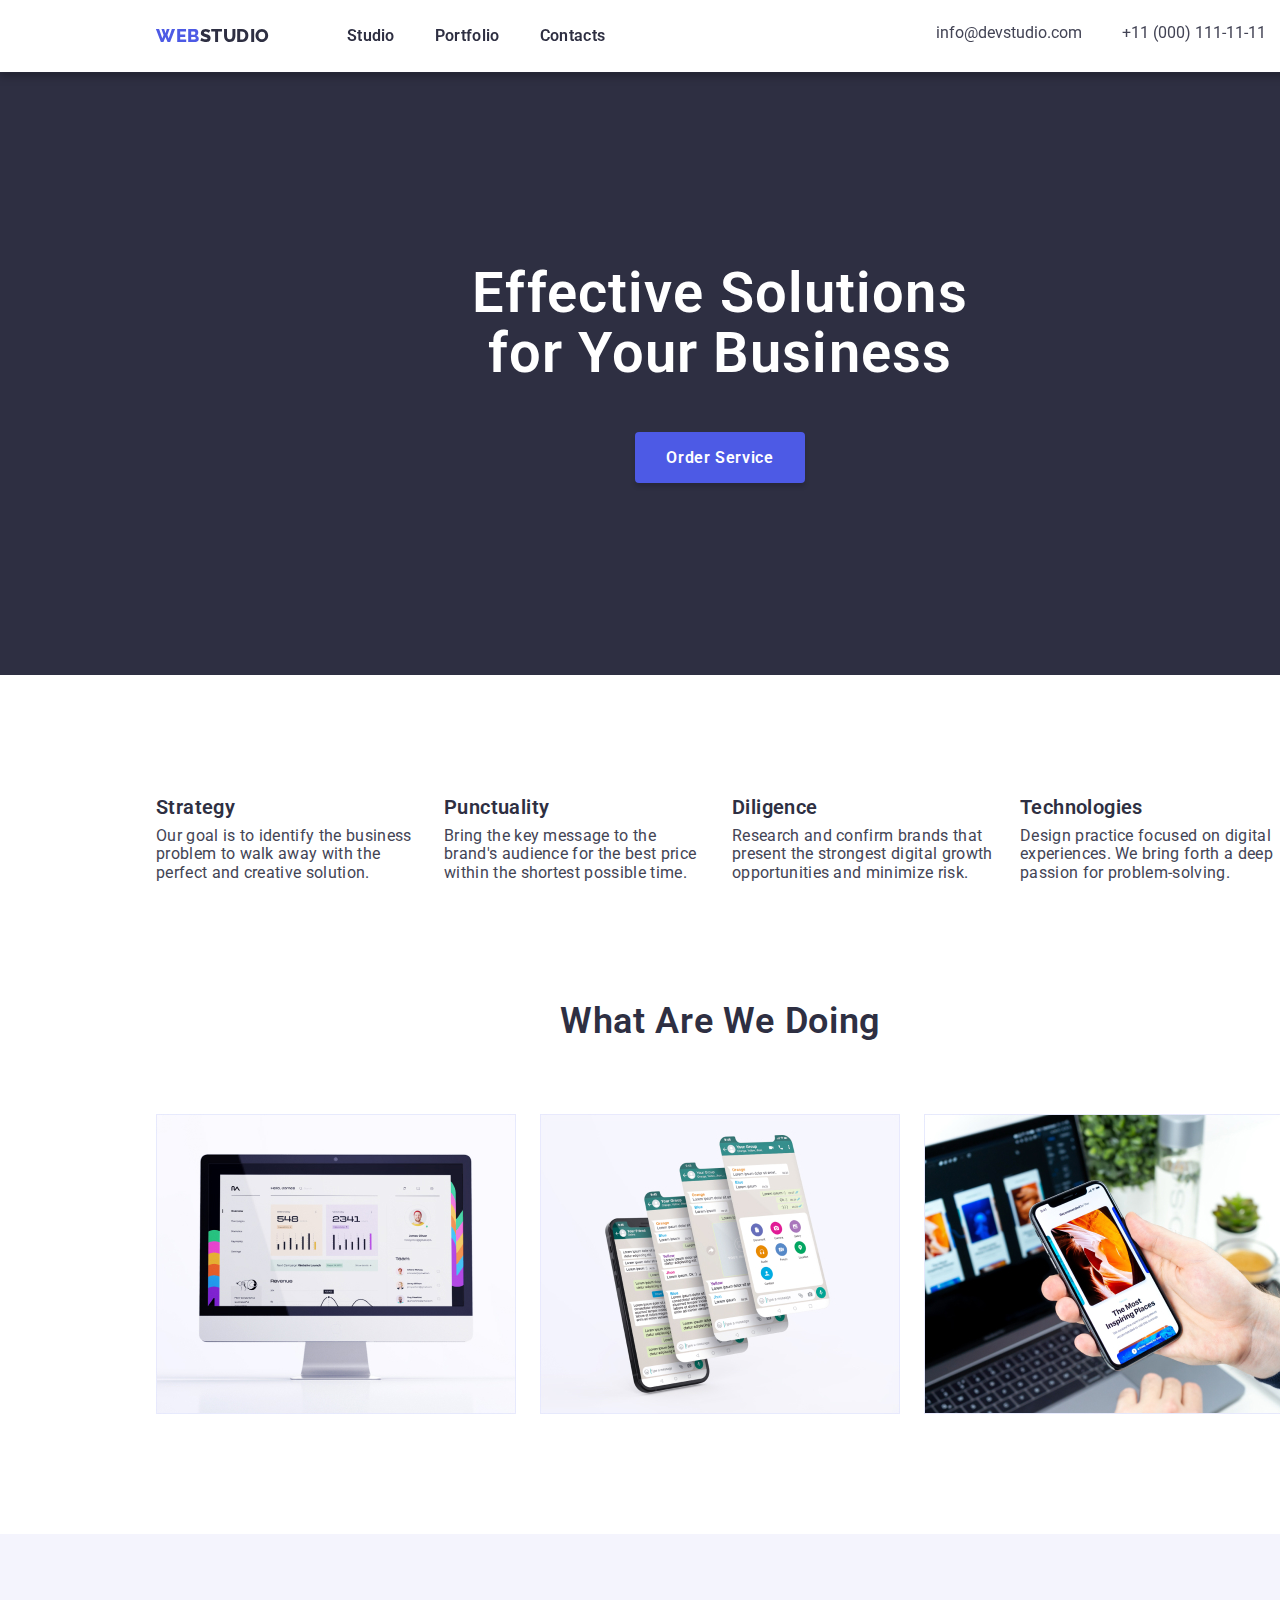
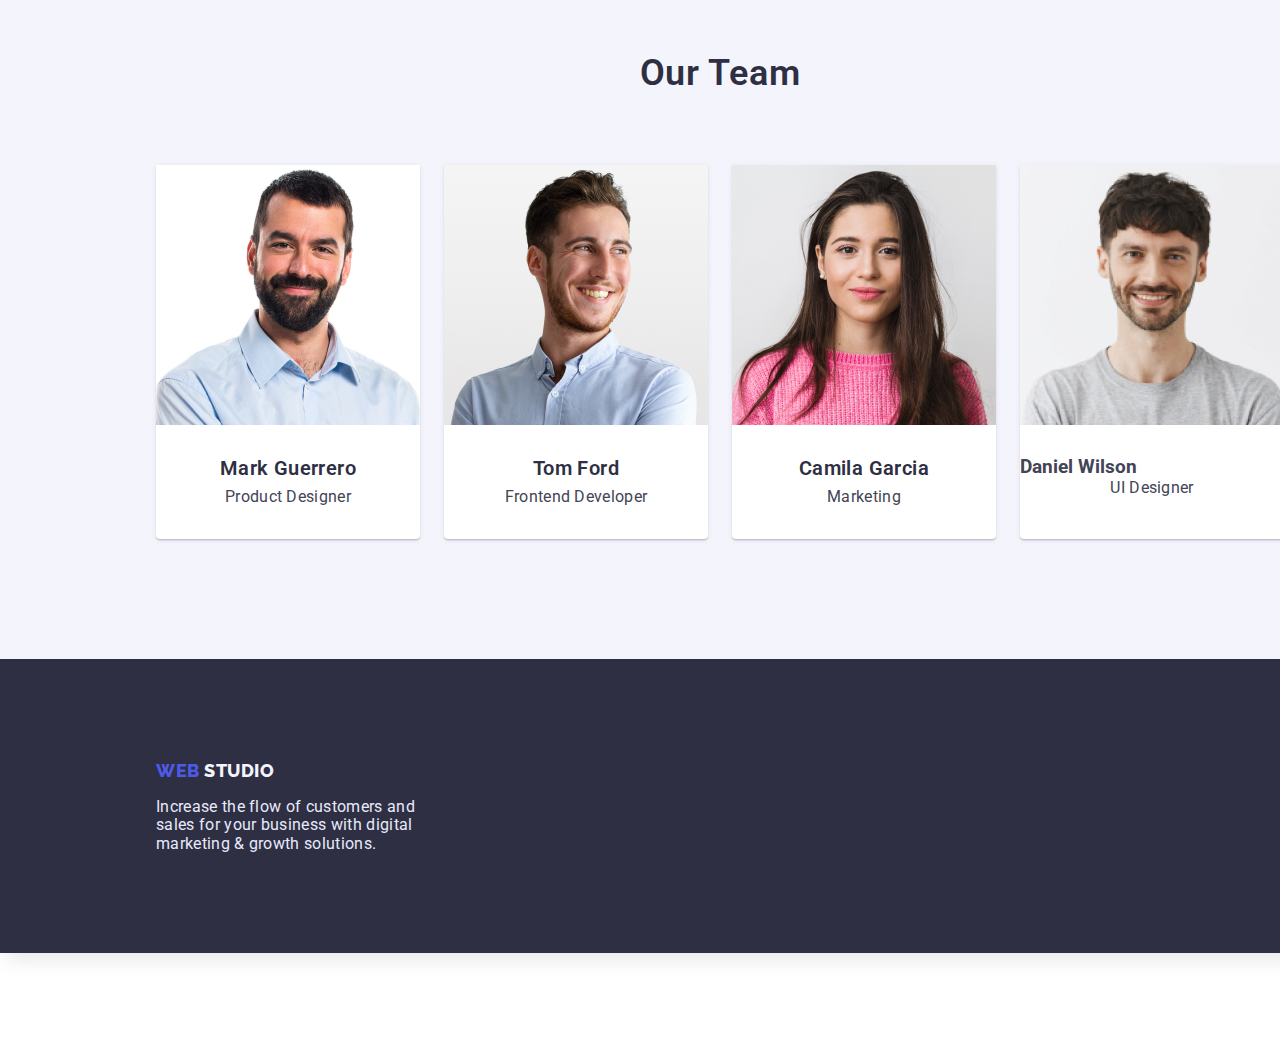
==== commit f78632e0: "Update Our team/ add div" ====
--- a/index.html
+++ b/index.html
@@ -123,35 +123,41 @@
             
               <img src="./images/img.png" class="foto" alt="bearded man" width="264">
 
-                <h3 class="team-header-name">Mark Guerrero</h3> 
-                <p class="team-text-name">Product Designer</p>
+                <div class="full-position">
+                  <h3 class="team-header-name">Mark Guerrero</h3> 
+                  <p class="team-text-name">Product Designer</p>
+                </div>
           </li>
 
           <li class="team-foto">
             
             <img src="./images/img(1).png" class="foto" alt="smile man" width="264">
 
+              <div class="full-position">
                 <h3 class="team-header-name">Tom Ford </h3>
                 <p class="team-text-name">Frontend Developer</p>
-              
+              </div>
            </li>
 
           <li class="team-foto">
             
               <img src="./images/img(3)3.png" class="foto" alt="woman" width="264">
               
+              <div class="full-position">
                 <h3 class="team-header-name"> Camila Garcia </h3>
                 <p class="team-text-name">Marketing</p>
-              
+              </div>
           </li>
 
           <li class="team-foto">
             
               <img src="./images/img(2)4.png" class="foto" alt="unshaven man" width="264">
               
-               <h3 class="team-header-name">Daniel Wilson</h3> 
+              <div class="full-position">
+               <h3 class="team-heafull-positionder-name">Daniel Wilson</h3> 
                 <p class="team-text-name">UI Designer</p> 
-              
+              </div>
+
           </li>
         </ul>
       </div>
--- a/css/styles.css
+++ b/css/styles.css
@@ -290,20 +290,21 @@
 .foto {display: block;
        max-width: 100%;
        height: auto;
-       margin-top: 0;
-       padding-bottom: 32px;}    
+       margin-top: 0;}    
 
 .team-header-name {font-weight: 600;
                    font-size: 20px;  
                    letter-spacing: 0.02em;  
                    color:var(--title-text-color);
                    text-align: center;
-                   padding-bottom: 8px;}  
+                    margin-bottom: 8px;}  
     
 .team-text-name {color:var(--primary-text-color);
                  letter-spacing: 0.02em;
-                 text-align: center;
-                 padding-bottom: 32px; }    
+                 text-align: center;}    
+
+.full-position { padding-top: 32px;
+             padding-bottom: 32px;}                  
 
 .description-app:hover, .description-app:focus {color: var(--accent-color);}
 
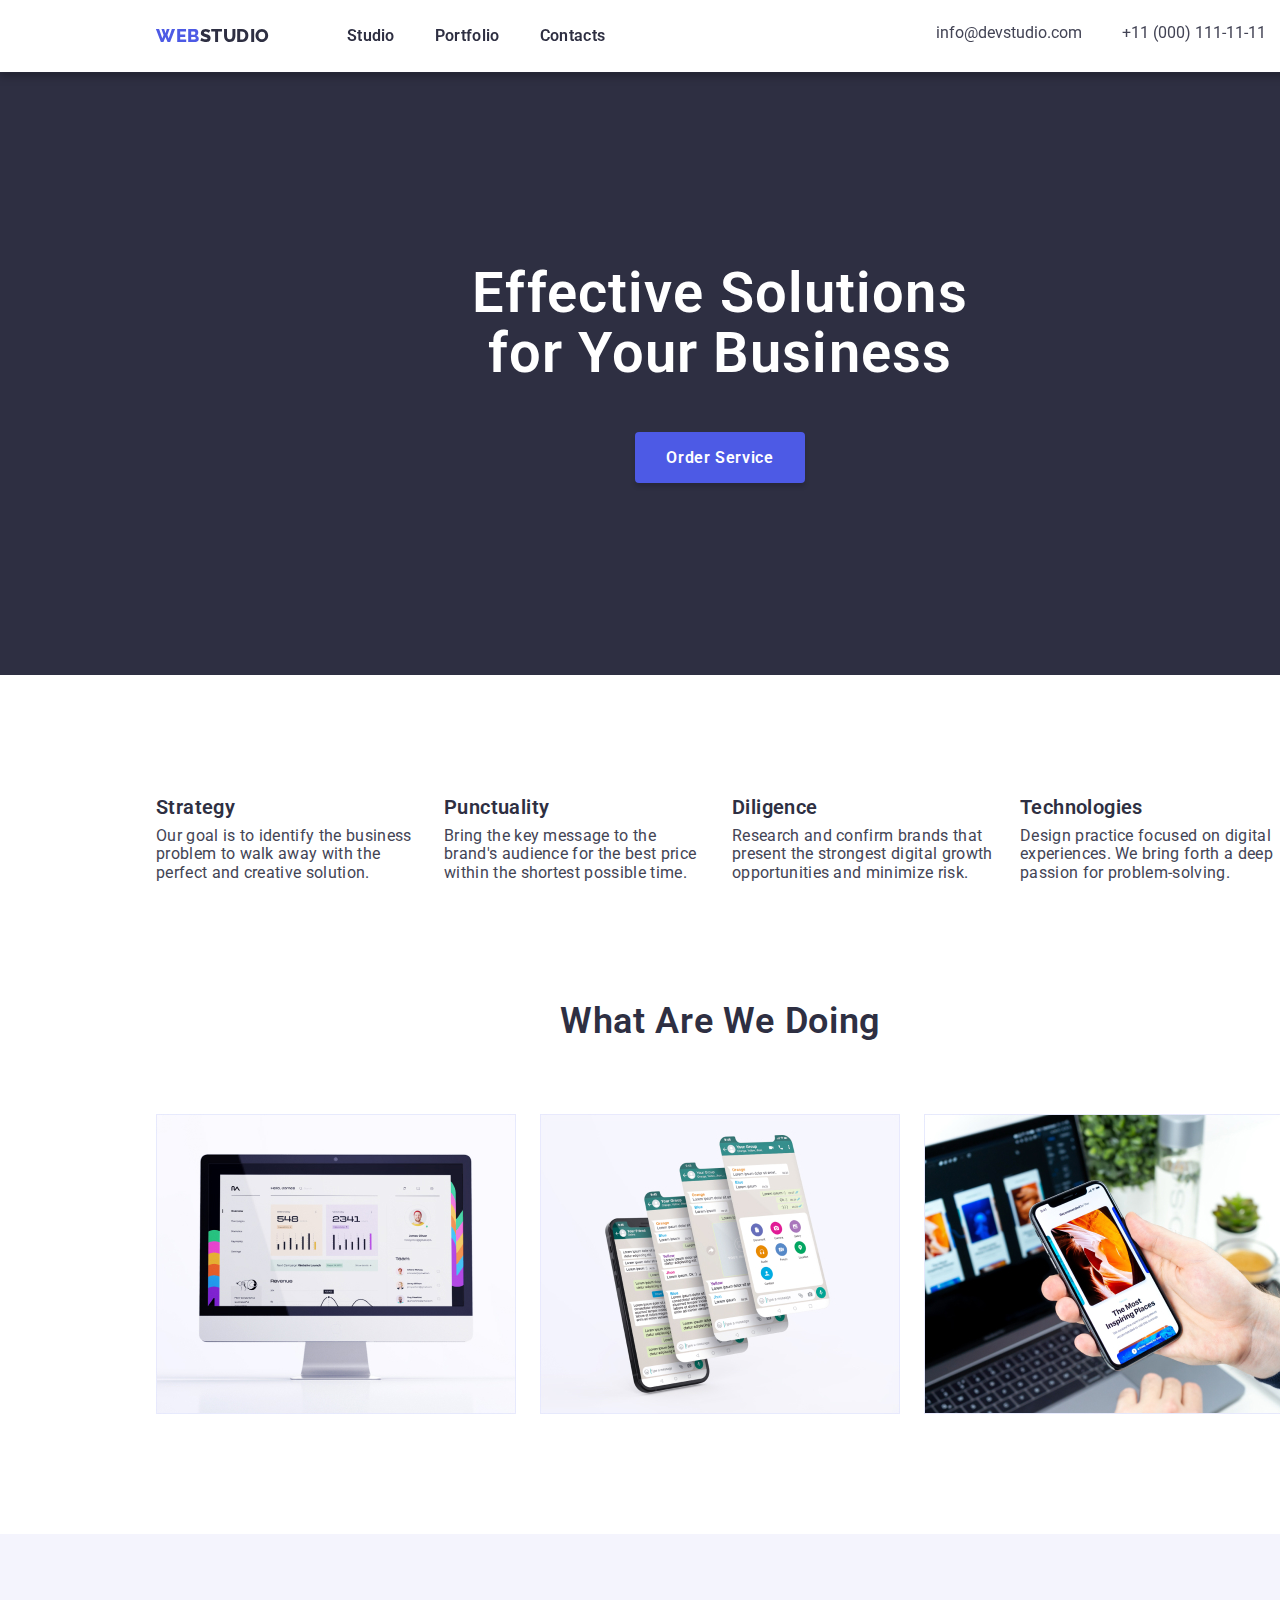
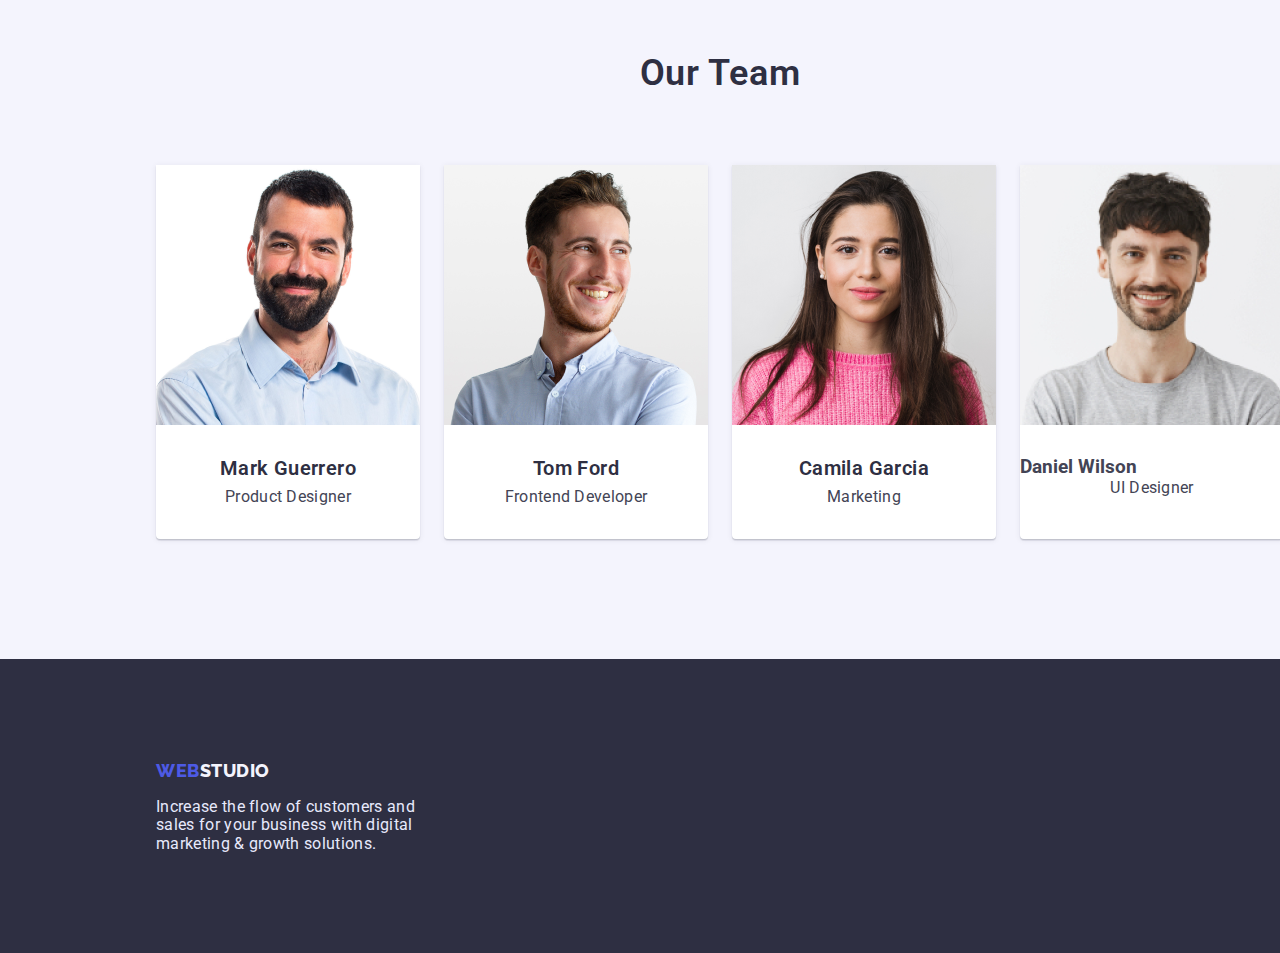
==== commit 1161f31a: "update footer" ====
--- a/index.html
+++ b/index.html
@@ -168,14 +168,17 @@
     <!-- footer -->
 
     <footer class="footer">
+
       <div class="conteiner">
-      <div class="footerlogo">
-      <a href="./index.html" class="logo"><span class="web">WEB</span> <span class="footer studio">STUDIO</span> </a>
-      </div><p class="footer text">
-        Increase the flow of customers and sales for your business with digital
-        marketing &#38; growth solutions.
-      </p>
+
+            <a href="./index.html" class="logo-footer"><span class="web">WEB</span><span class="footer-studio">STUDIO</span></a>
+
+            <p class="footer-text">Increase the flow of customers and sales
+               for your business with digital marketing &#38; growth solutions.</p>
     </div>
+
     </footer>
+
   </body>
+
 </html>
--- a/css/styles.css
+++ b/css/styles.css
@@ -67,17 +67,16 @@
         text-transform: uppercase;
         text-decoration: none;
         color: var(--title-text-color);
-       
         padding-top: 24px;
-        padding-bottom: 24px;
-        margin-right: 77px;}
+        padding-bottom: 24px;}
 
 .main-nav {display: flex;}
 
 .nav {display: flex;
       margin-right: 331px;}
 
-.site {display: flex;}
+.site {display: flex;
+       margin-left: 77px;}
 
 .site .item + .item {margin-left: 40px;}
 
@@ -312,20 +311,27 @@
 
 /* footer */
 
-.footer {background: var(--title-text-color);}
-
-.footer.studio {color: var(--other-background-color);}
-
-.footer.text {color: #E7E9FC;
+.footer {background: var(--title-text-color);
+         padding-top: 100px;
+         padding-bottom: 100px;}
+
+.logo-footer {font-family: 'Raleway' ;
+              font-weight: 800;
+              font-size: 18px;
+              line-height: 1.3;
+              /*align-items: center;*/
+              letter-spacing: 0.03em;
+             /* text-transform: uppercase;*/
+              text-decoration: none;
+              color: var(--title-text-color);
+              margin-bottom: 16px;}         
+
+.footer-studio {color: var(--other-background-color);}
+
+.footer-text {color: #E7E9FC;
               letter-spacing: 0.02em;
-
-              margin-top: 0;
-              margin-bottom: 100px;
-              padding-bottom: 100px;
+              margin-top: 16px;
               width: 264px;}
-
-.footerlogo {padding-top: 100px;
-             margin-bottom: 16px;}          
 
 /* hiden title */
 
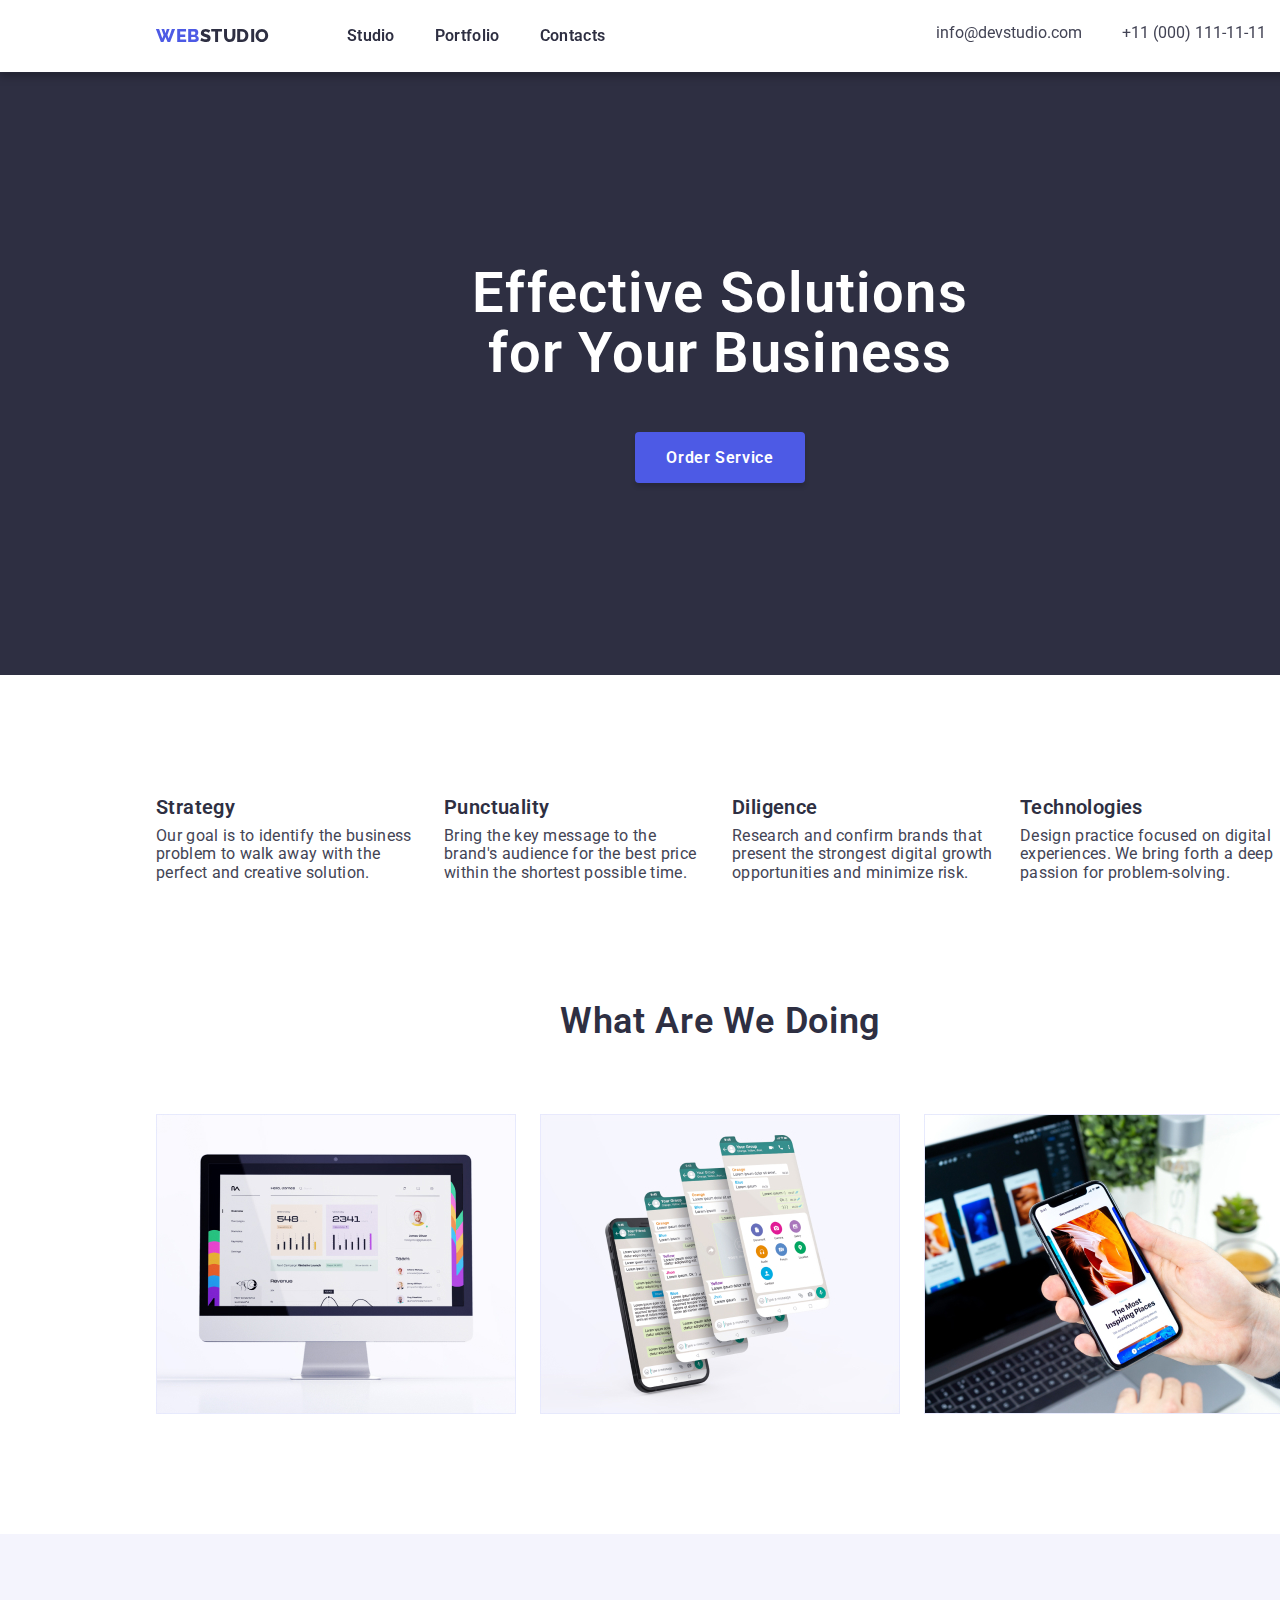
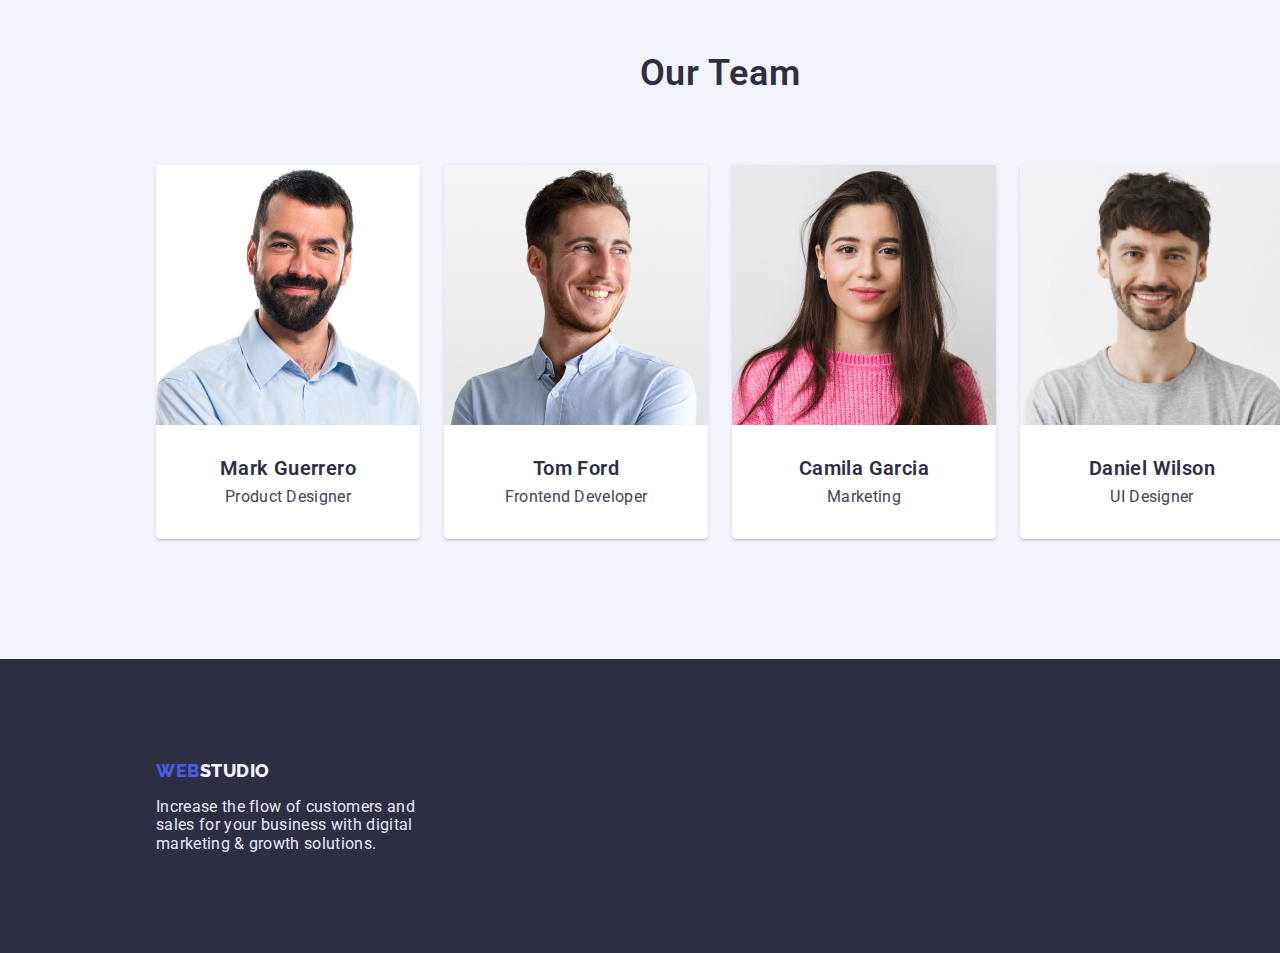
==== commit 2d103da9: "fix - Deni)))" ====
--- a/index.html
+++ b/index.html
@@ -154,7 +154,7 @@
               <img src="./images/img(2)4.png" class="foto" alt="unshaven man" width="264">
               
               <div class="full-position">
-               <h3 class="team-heafull-positionder-name">Daniel Wilson</h3> 
+               <h3 class="team-header-name">Daniel Wilson</h3> 
                 <p class="team-text-name">UI Designer</p> 
               </div>
 
